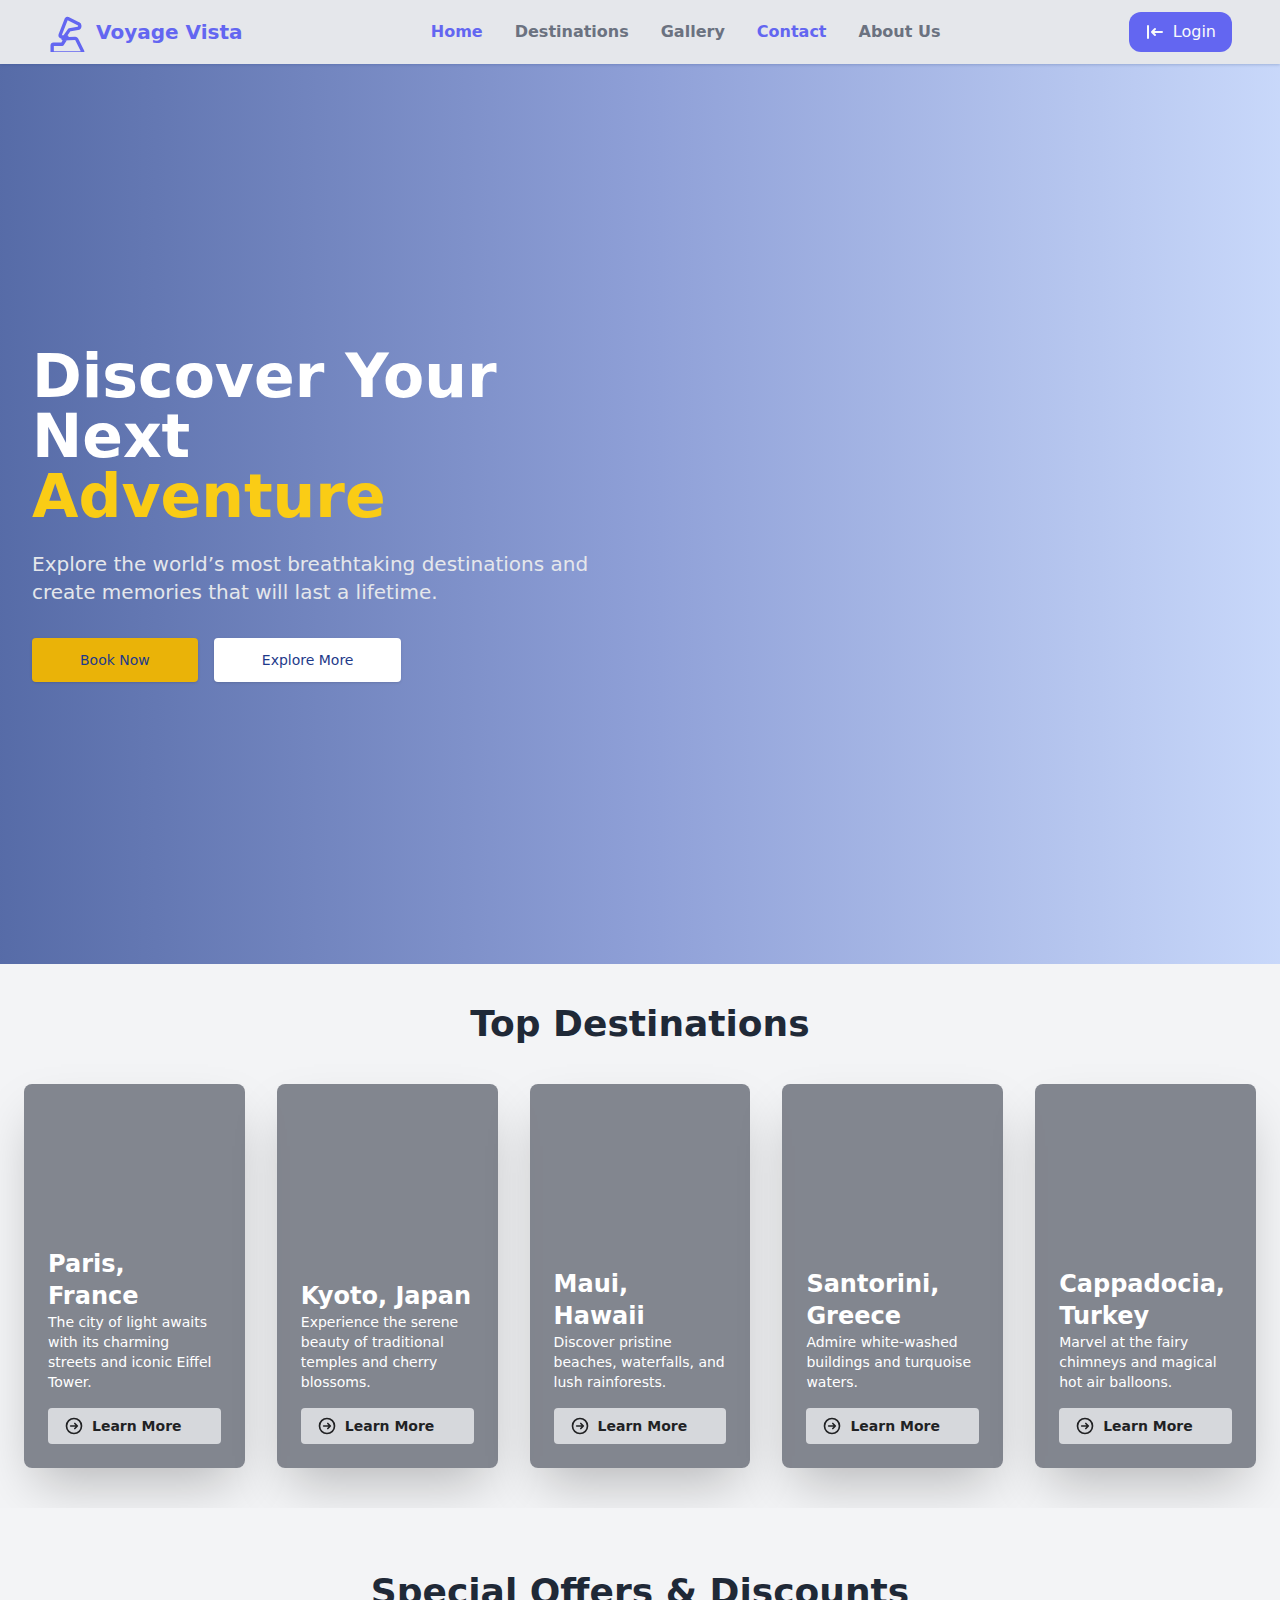
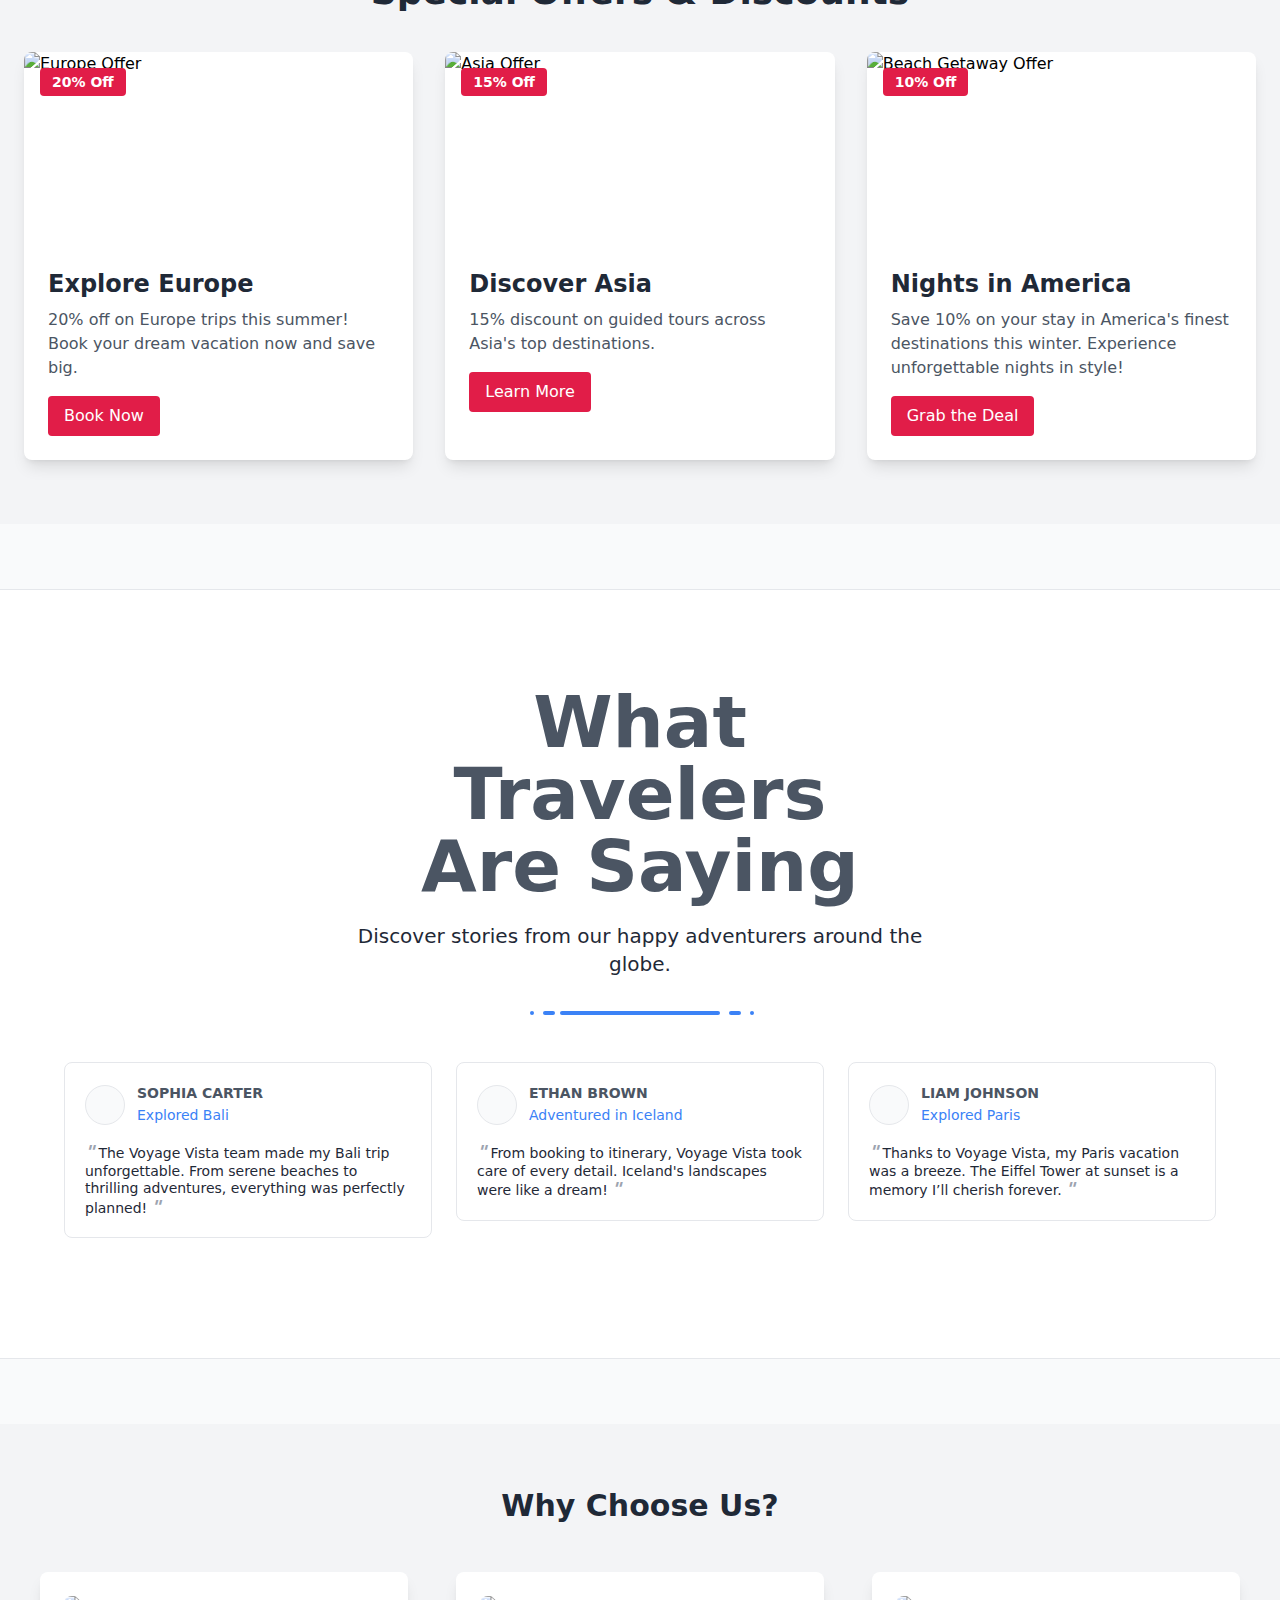
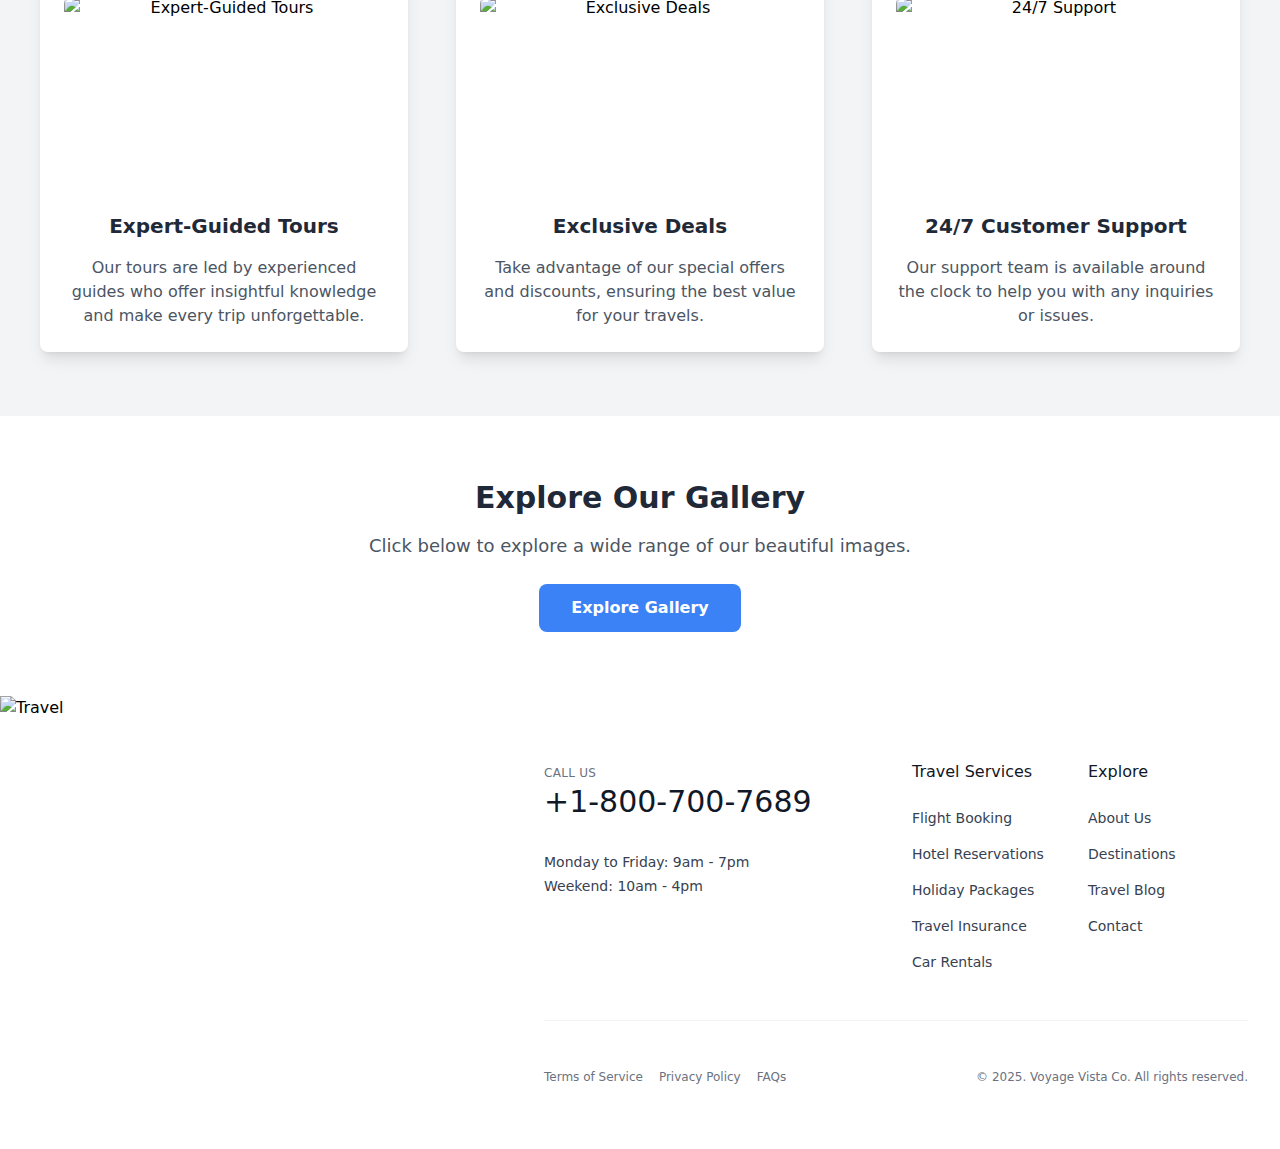
==== index.html @ c69226be "minor changes" ====
<!DOCTYPE html>
<html lang="en">

<head>
  <meta charset="UTF-8">
  <meta name="viewport" content="width=device-width, initial-scale=1.0">
  <!-- tailwind css link -->
  <link rel="stylesheet" href="output.css">

  <style>
    @import url("https://cdnjs.cloudflare.com/ajax/libs/MaterialDesign-Webfont/5.3.45/css/materialdesignicons.min.css");
  </style>

  <title>Voyage Vista - Homapage</title>
</head>

<body>

  <!-- Navbar -->
  <nav class="bg-gray-200 shadow shadow-gray-300 w-100 px-8 md:px-auto">
    <div class="md:h-16 h-28 mx-auto md:px-4 container flex items-center justify-between flex-wrap md:flex-nowrap">
      <!-- Logo -->
      <div class="text-indigo-500 md:order-1 flex items-center">
        <!-- Heroicon - Airplane -->
        <svg xmlns="http://www.w3.org/2000/svg" class="h-10 w-10" fill="none" viewBox="0 0 24 24" stroke="currentColor">
          <path stroke-linecap="round" stroke-linejoin="round" stroke-width="2"
            d="M2.5 19.992a.707.707 0 01.708-.707l5.353.053L11.34 15H8.267a1 1 0 01-.928-1.371l3.631-9.34a.707.707 0 01.968-.422l6.252 3.126a1.5 1.5 0 01-.325 2.856l-5.052.894-3.73 5.347 7.18-.282c.391-.02.756.184.937.547l3.577 7.153a.707.707 0 01-.681 1.013H3.207a.707.707 0 01-.707-.707v-2.122z" />
        </svg>
        <span class="ml-2 text-xl font-bold">Voyage Vista</span>
      </div>
      <div class="text-gray-500 order-3 w-full md:w-auto md:order-2">
        <ul class="flex font-semibold justify-between">
          <li class="md:px-4 md:py-2 text-indigo-500 hover:text-indigo-400">
            <a href="index.html">Home</a>
          </li>
          <li class="md:px-4 md:py-2 hover:text-indigo-400">
            <a href="destinations/dest.html">Destinations</a>
          </li>
          <li class="md:px-4 md:py-2 hover:text-indigo-400">
            <a href="pages/gallery.html">Gallery</a>
          </li>
          <li class="md:px-4 md:py-2 text-indigo-500 hover:text-indigo-400">
            <a href="pages/contact.html">Contact</a>
          </li>
          <li class="md:px-4 md:py-2 hover:text-indigo-400">
            <a href="pages/about.html">About Us</a>
          </li>
        </ul>
      </div>
      <div class="order-2 md:order-3">
        <a class="px-4 py-2 bg-indigo-500 hover:bg-indigo-600 text-gray-50 rounded-xl flex items-center gap-2"
          href="login.html">
          <!-- Heroicons - Login Solid -->
          <svg xmlns="http://www.w3.org/2000/svg" class="h-5 w-5" viewBox="0 0 20 20" fill="currentColor">
            <path fill-rule="evenodd"
              d="M3 3a1 1 0 011 1v12a1 1 0 11-2 0V4a1 1 0 011-1zm7.707 3.293a1 1 0 010 1.414L9.414 9H17a1 1 0 110 2H9.414l1.293 1.293a1 1 0 01-1.414 1.414l-3-3a1 1 0 010-1.414l3-3a1 1 0 011.414 0z"
              clip-rule="evenodd" />
          </svg>
          <span>Login</span>
        </a>
      </div>
    </div>
  </nav>

  <!-- Hero section -->
  <section
    class="relative bg-[url(https://images.unsplash.com/photo-1506748686214-e9df14d4d9d0?ixlib=rb-1.2.1&ixid=MnwxMjA3fDB8MHxwaG90by1wYWdlfHx8fGVufDB8fHx8&auto=format&fit=crop&w=1770&q=80)] bg-cover bg-center bg-no-repeat">
    <div class="absolute inset-0 bg-gradient-to-r from-blue-900/75 via-blue-800/50 to-blue-600/25"></div>

    <div class="relative mx-auto max-w-screen-xl px-4 py-32 sm:px-6 lg:flex lg:h-screen lg:items-center lg:px-8">
      <div class="max-w-xl text-center sm:text-left">
        <h1 class="text-4xl font-extrabold text-white sm:text-6xl">
          Discover Your Next

          <strong class="block font-extrabold text-yellow-400">
            Adventure
          </strong>
        </h1>

        <p class="mt-4 text-lg text-gray-200 sm:mt-6 sm:text-xl">
          Explore the world’s most breathtaking destinations and create memories that will last a
          lifetime.
        </p>

        <div class="mt-8 flex flex-wrap gap-4 text-center">
          <a href="#"
            class="block w-full rounded bg-yellow-500 px-12 py-3 text-sm font-medium text-blue-900 shadow hover:bg-yellow-400 focus:outline-none focus:ring focus:ring-yellow-300 sm:w-auto">
            Book Now
          </a>

          <a href="#"
            class="block w-full rounded bg-white px-12 py-3 text-sm font-medium text-blue-900 shadow hover:text-blue-700 focus:outline-none focus:ring focus:ring-yellow-300 sm:w-auto">
            Explore More
          </a>
        </div>
      </div>
    </div>
  </section>

  <!-- Popular Destinations Section -->
  <div class="z-30 relative items-center justify-center w-full h-full overflow-auto bg-gray-100 py-10">
    <h2 class="text-4xl font-extrabold text-center mb-10 text-gray-800">Top Destinations</h2>

    <div class="grid grid-cols-1 md:grid-cols-2 lg:grid-cols-3 xl:grid-cols-5 gap-8 px-6">
      <!-- Destination Card 1 -->
      <div class="shadow-2xl rounded-lg bg-cover bg-center h-96 relative"
        style="background-image: url('https://images.pexels.com/photos/1850619/pexels-photo-1850619.jpeg');">
        <div class="absolute inset-0 bg-gray-900 bg-opacity-50 rounded-lg"></div>
        <div class="absolute inset-0 flex flex-col justify-end p-6">
          <h3 class="text-2xl font-bold text-white">Paris, France</h3>
          <p class="text-white text-sm mb-4">The city of light awaits with its charming streets and iconic Eiffel Tower.
          </p>
          <button
            class="opacity-75 bg-gray-100 hover:bg-pink-900 hover:text-white text-sm font-bold py-2 px-4 rounded inline-flex items-center">
            <svg xmlns="http://www.w3.org/2000/svg" class="h-5 w-5 mr-2" fill="none" viewBox="0 0 24 24"
              stroke="currentColor">
              <path stroke-linecap="round" stroke-linejoin="round" stroke-width="2"
                d="M13 9l3 3m0 0l-3 3m3-3H8m13 0a9 9 0 11-18 0 9 9 0 0118 0z" />
            </svg>
            <span>Learn More</span>
          </button>
        </div>
      </div>

      <!-- Destination Card 2 -->
      <div class="shadow-2xl rounded-lg bg-cover bg-center h-96 relative"
        style="background-image: url('https://images.unsplash.com/photo-1529333166437-7750a6dd5a70?crop=entropy&cs=tinysrgb&fit=max&fm=jpg&q=80&w=800');">
        <div class="absolute inset-0 bg-gray-900 bg-opacity-50 rounded-lg"></div>
        <div class="absolute inset-0 flex flex-col justify-end p-6">
          <h3 class="text-2xl font-bold text-white">Kyoto, Japan</h3>
          <p class="text-white text-sm mb-4">Experience the serene beauty of traditional temples and cherry blossoms.
          </p>
          <button
            class="opacity-75 bg-gray-100 hover:bg-pink-900 hover:text-white text-sm font-bold py-2 px-4 rounded inline-flex items-center">
            <svg xmlns="http://www.w3.org/2000/svg" class="h-5 w-5 mr-2" fill="none" viewBox="0 0 24 24"
              stroke="currentColor">
              <path stroke-linecap="round" stroke-linejoin="round" stroke-width="2"
                d="M13 9l3 3m0 0l-3 3m3-3H8m13 0a9 9 0 11-18 0 9 9 0 0118 0z" />
            </svg>
            <span>Learn More</span>
          </button>
        </div>
      </div>

      <!-- Destination Card 3 -->
      <div class="shadow-2xl rounded-lg bg-cover bg-center h-96 relative"
        style="background-image: url('https://images.pexels.com/photos/3948131/pexels-photo-3948131.jpeg');">
        <div class="absolute inset-0 bg-gray-900 bg-opacity-50 rounded-lg"></div>
        <div class="absolute inset-0 flex flex-col justify-end p-6">
          <h3 class="text-2xl font-bold text-white">Maui, Hawaii</h3>
          <p class="text-white text-sm mb-4">Discover pristine beaches, waterfalls, and lush rainforests.</p>
          <button
            class="opacity-75 bg-gray-100 hover:bg-pink-900 hover:text-white text-sm font-bold py-2 px-4 rounded inline-flex items-center">
            <svg xmlns="http://www.w3.org/2000/svg" class="h-5 w-5 mr-2" fill="none" viewBox="0 0 24 24"
              stroke="currentColor">
              <path stroke-linecap="round" stroke-linejoin="round" stroke-width="2"
                d="M13 9l3 3m0 0l-3 3m3-3H8m13 0a9 9 0 11-18 0 9 9 0 0118 0z" />
            </svg>
            <span>Learn More</span>
          </button>
        </div>
      </div>

      <!-- Destination Card 4 -->
      <div class="shadow-2xl rounded-lg bg-cover bg-center h-96 relative"
        style="background-image: url('https://images.pexels.com/photos/1285625/pexels-photo-1285625.jpeg');">
        <div class="absolute inset-0 bg-gray-900 bg-opacity-50 rounded-lg"></div>
        <div class="absolute inset-0 flex flex-col justify-end p-6">
          <h3 class="text-2xl font-bold text-white">Santorini, Greece</h3>
          <p class="text-white text-sm mb-4">Admire white-washed buildings and turquoise waters.</p>
          <button
            class="opacity-75 bg-gray-100 hover:bg-pink-900 hover:text-white text-sm font-bold py-2 px-4 rounded inline-flex items-center">
            <svg xmlns="http://www.w3.org/2000/svg" class="h-5 w-5 mr-2" fill="none" viewBox="0 0 24 24"
              stroke="currentColor">
              <path stroke-linecap="round" stroke-linejoin="round" stroke-width="2"
                d="M13 9l3 3m0 0l-3 3m3-3H8m13 0a9 9 0 11-18 0 9 9 0 0118 0z" />
            </svg>
            <span>Learn More</span>
          </button>
        </div>
      </div>

      <!-- Destination Card 5 -->
      <div class="shadow-2xl rounded-lg bg-cover bg-center h-96 relative"
        style="background-image: url('https://images.pexels.com/photos/3889704/pexels-photo-3889704.jpeg');">
        <div class="absolute inset-0 bg-gray-900 bg-opacity-50 rounded-lg"></div>
        <div class="absolute inset-0 flex flex-col justify-end p-6">
          <h3 class="text-2xl font-bold text-white">Cappadocia, Turkey</h3>
          <p class="text-white text-sm mb-4">Marvel at the fairy chimneys and magical hot air balloons.</p>
          <button
            class="opacity-75 bg-gray-100 hover:bg-pink-900 hover:text-white text-sm font-bold py-2 px-4 rounded inline-flex items-center">
            <svg xmlns="http://www.w3.org/2000/svg" class="h-5 w-5 mr-2" fill="none" viewBox="0 0 24 24"
              stroke="currentColor">
              <path stroke-linecap="round" stroke-linejoin="round" stroke-width="2"
                d="M13 9l3 3m0 0l-3 3m3-3H8m13 0a9 9 0 11-18 0 9 9 0 0118 0z" />
            </svg>
            <span>Learn More</span>
          </button>
        </div>
      </div>
    </div>
  </div>

  <!-- Special Offers & Discounts Section -->
  <section class="bg-gray-100 py-16">
    <div class="container mx-auto px-6">
      <h2 class="text-4xl font-extrabold text-center text-gray-800 mb-10">Special Offers & Discounts</h2>

      <div class="grid grid-cols-1 md:grid-cols-2 lg:grid-cols-3 gap-8">
        <!-- Offer Card 1 -->
        <div class="relative bg-white rounded-lg shadow-lg overflow-hidden">
          <img src="https://images.pexels.com/photos/269790/pexels-photo-269790.jpeg" alt="Europe Offer"
            class="w-full h-48 object-cover">
          <div class="p-6">
            <h3 class="text-2xl font-bold text-gray-800 mb-2">Explore Europe</h3>
            <p class="text-gray-600 mb-4">20% off on Europe trips this summer! Book your dream vacation now and save
              big.</p>
            <a href="destinations/europe.html"
              class="inline-block bg-rose-600 text-white font-medium py-2 px-4 rounded hover:bg-rose-700">
              Book Now
            </a>
          </div>
          <span class="absolute top-4 left-4 bg-rose-600 text-white text-sm font-semibold py-1 px-3 rounded">20%
            Off</span>
        </div>

        <!-- Offer Card 2 -->
        <div class="relative bg-white rounded-lg shadow-lg overflow-hidden">
          <img src="https://images.pexels.com/photos/96932/pexels-photo-96932.jpeg" alt="Asia Offer"
            class="w-full h-48 object-cover">
          <div class="p-6">
            <h3 class="text-2xl font-bold text-gray-800 mb-2">Discover Asia</h3>
            <p class="text-gray-600 mb-4">15% discount on guided tours across Asia's top destinations.</p>
            <a href="destinations/asia.html"
              class="inline-block bg-rose-600 text-white font-medium py-2 px-4 rounded hover:bg-rose-700">
              Learn More
            </a>
          </div>
          <span class="absolute top-4 left-4 bg-rose-600 text-white text-sm font-semibold py-1 px-3 rounded">15%
            Off</span>
        </div>

        <!-- Offer Card 3 -->
        <div class="relative bg-white rounded-lg shadow-lg overflow-hidden">
          <img src="https://images.pexels.com/photos/2316781/pexels-photo-2316781.jpeg" alt="Beach Getaway Offer"
            class="w-full h-48 object-cover">
          <div class="p-6">
            <h3 class="text-2xl font-bold text-gray-800 mb-2">Nights in America</h3>
            <p class="text-gray-600 mb-4">
              Save 10% on your stay in America's finest destinations this winter. Experience unforgettable nights in
              style!</p>
            <a href="destinations/america.html"
              class="inline-block bg-rose-600 text-white font-medium py-2 px-4 rounded hover:bg-rose-700">
              Grab the Deal
            </a>
          </div>
          <span class="absolute top-4 left-4 bg-rose-600 text-white text-sm font-semibold py-1 px-3 rounded">10%
            Off</span>
        </div>
      </div>
    </div>
  </section>


  <!-- Voyage Vista Testimonials Section -->
  <div class="min-w-screen min-h-screen bg-gray-50 flex items-center justify-center py-5">
    <div class="w-full bg-white border-t border-b border-gray-200 px-5 py-16 md:py-24 text-gray-800">
      <div class="w-full max-w-6xl mx-auto">
        <div class="text-center max-w-xl mx-auto">
          <h1 class="text-6xl md:text-7xl font-bold mb-5 text-gray-600">What Travelers <br>Are Saying</h1>
          <h3 class="text-xl mb-5 font-light">Discover stories from our happy adventurers around the globe.</h3>
          <div class="text-center mb-10">
            <span class="inline-block w-1 h-1 rounded-full bg-blue-500 ml-1"></span>
            <span class="inline-block w-3 h-1 rounded-full bg-blue-500 ml-1"></span>
            <span class="inline-block w-40 h-1 rounded-full bg-blue-500"></span>
            <span class="inline-block w-3 h-1 rounded-full bg-blue-500 ml-1"></span>
            <span class="inline-block w-1 h-1 rounded-full bg-blue-500 ml-1"></span>
          </div>
        </div>
        <div class="-mx-3 md:flex items-start">
          <!-- Testimonial 1 -->
          <div class="px-3 md:w-1/3">
            <div class="w-full mx-auto rounded-lg bg-white border border-gray-200 p-5 text-gray-800 font-light mb-6">
              <div class="w-full flex mb-4 items-center">
                <div class="overflow-hidden rounded-full w-10 h-10 bg-gray-50 border border-gray-200">
                  <img src="https://i.pravatar.cc/100?img=11" alt="">
                </div>
                <div class="flex-grow pl-3">
                  <h6 class="font-bold text-sm uppercase text-gray-600">Sophia Carter</h6>
                  <span class="text-sm text-blue-500">Explored Bali</span>
                </div>
              </div>
              <div class="w-full">
                <p class="text-sm leading-tight"><span
                    class="text-lg leading-none italic font-bold text-gray-400 mr-1">"</span>The Voyage Vista team made
                  my Bali trip unforgettable. From serene beaches to thrilling adventures, everything was perfectly
                  planned!<span class="text-lg leading-none italic font-bold text-gray-400 ml-1">"</span></p>
              </div>
            </div>
          </div>

          <!-- Testimonial 2 -->
          <div class="px-3 md:w-1/3">
            <div class="w-full mx-auto rounded-lg bg-white border border-gray-200 p-5 text-gray-800 font-light mb-6">
              <div class="w-full flex mb-4 items-center">
                <div class="overflow-hidden rounded-full w-10 h-10 bg-gray-50 border border-gray-200">
                  <img src="https://i.pravatar.cc/100?img=12" alt="">
                </div>
                <div class="flex-grow pl-3">
                  <h6 class="font-bold text-sm uppercase text-gray-600">Ethan Brown</h6>
                  <span class="text-sm text-blue-500">Adventured in Iceland</span>
                </div>
              </div>
              <div class="w-full">
                <p class="text-sm leading-tight"><span
                    class="text-lg leading-none italic font-bold text-gray-400 mr-1">"</span>From booking to itinerary,
                  Voyage Vista took care of every detail. Iceland's landscapes were like a dream!<span
                    class="text-lg leading-none italic font-bold text-gray-400 ml-1">"</span></p>
              </div>
            </div>
          </div>

          <!-- Testimonial 3 -->
          <div class="px-3 md:w-1/3">
            <div class="w-full mx-auto rounded-lg bg-white border border-gray-200 p-5 text-gray-800 font-light mb-6">
              <div class="w-full flex mb-4 items-center">
                <div class="overflow-hidden rounded-full w-10 h-10 bg-gray-50 border border-gray-200">
                  <img src="https://i.pravatar.cc/100?img=13" alt="">
                </div>
                <div class="flex-grow pl-3">
                  <h6 class="font-bold text-sm uppercase text-gray-600">Liam Johnson</h6>
                  <span class="text-sm text-blue-500">Explored Paris</span>
                </div>
              </div>
              <div class="w-full">
                <p class="text-sm leading-tight"><span
                    class="text-lg leading-none italic font-bold text-gray-400 mr-1">"</span>Thanks to Voyage Vista, my
                  Paris vacation was a breeze. The Eiffel Tower at sunset is a memory I’ll cherish forever.<span
                    class="text-lg leading-none italic font-bold text-gray-400 ml-1">"</span></p>
              </div>
            </div>
          </div>
        </div>
      </div>
    </div>
  </div>

  <!-- why choose us section -->
  <section class="bg-gray-100 py-16 px-10">
    <div class="container mx-auto text-center">
      <h2 class="text-3xl font-bold mb-12 text-gray-800">Why Choose Us?</h2>
      <div class="grid grid-cols-1 sm:grid-cols-2 lg:grid-cols-3 gap-12">
        <div class="bg-white p-6 rounded-lg shadow-lg transform transition-all hover:scale-105 hover:shadow-2xl">
          <img class="w-full h-48 object-cover rounded-t-lg mb-6"
            src="https://images.pexels.com/photos/691637/pexels-photo-691637.jpeg" alt="Expert-Guided Tours">
          <h3 class="text-xl font-semibold text-gray-800 mb-4">Expert-Guided Tours</h3>
          <p class="text-gray-600">Our tours are led by experienced guides who offer insightful knowledge and make every
            trip unforgettable.</p>
        </div>
        <div class="bg-white p-6 rounded-lg shadow-lg transform transition-all hover:scale-105 hover:shadow-2xl">
          <img class="w-full h-48 object-cover rounded-t-lg mb-6"
            src="https://images.pexels.com/photos/2245276/pexels-photo-2245276.jpeg" alt="Exclusive Deals">
          <h3 class="text-xl font-semibold text-gray-800 mb-4">Exclusive Deals</h3>
          <p class="text-gray-600">Take advantage of our special offers and discounts, ensuring the best value for your
            travels.</p>
        </div>
        <div class="bg-white p-6 rounded-lg shadow-lg transform transition-all hover:scale-105 hover:shadow-2xl">
          <img class="w-full h-48 object-cover rounded-t-lg mb-6"
            src="https://images.pexels.com/photos/845451/pexels-photo-845451.jpeg" alt="24/7 Support">
          <h3 class="text-xl font-semibold text-gray-800 mb-4">24/7 Customer Support</h3>
          <p class="text-gray-600">Our support team is available around the clock to help you with any inquiries or
            issues.</p>
        </div>
      </div>
    </div>
  </section>

  <!-- Gallery section -->
  <section class="py-16 bg-white text-center">
    <div class="container mx-auto">
      <h2 class="text-3xl font-bold mb-4 text-gray-800">Explore Our Gallery</h2>
      <p class="text-lg text-gray-600">Click below to explore a wide range of our beautiful images.</p>
      <a href="gallery.html"
        class="mt-6 inline-block px-8 py-3 bg-blue-500 text-white font-semibold rounded-lg hover:bg-blue-600 transition-colors">Explore
        Gallery</a>
    </div>
  </section>


  <!-- footer -->
  <footer class="bg-white lg:grid lg:grid-cols-5">
    <div class="relative block h-32 lg:col-span-2 lg:h-full">
      <img
        src="https://images.unsplash.com/photo-1507525428034-b723cf961d3e?ixlib=rb-1.2.1&ixid=MnwxMjA3fDB8MHxwaG90by1wYWdlfHx8fGVufDB8fHx8&auto=format&fit=crop&w=1548&q=80"
        alt="Travel" class="absolute inset-0 h-full w-full object-cover" />
    </div>

    <div class="px-4 py-16 sm:px-6 lg:col-span-3 lg:px-8">
      <div class="grid grid-cols-1 gap-8 sm:grid-cols-2">
        <div>
          <p>
            <span class="text-xs uppercase tracking-wide text-gray-500"> Call us </span>
            <a href="#" class="block text-2xl font-medium text-gray-900 hover:opacity-75 sm:text-3xl">
              +1-800-700-7689
            </a>
          </p>

          <ul class="mt-8 space-y-1 text-sm text-gray-700">
            <li>Monday to Friday: 9am - 7pm</li>
            <li>Weekend: 10am - 4pm</li>
          </ul>

          <ul class="mt-8 flex gap-6">
            <li>
              <a href="#" class="text-gray-700 transition hover:opacity-75" aria-label="Facebook">
                <svg class="h-6 w-6" fill="currentColor" viewBox="0 0 24 24" aria-hidden="true">
                  <!-- Facebook SVG content -->
                </svg>
              </a>
            </li>
            <li>
              <a href="#" class="text-gray-700 transition hover:opacity-75" aria-label="Instagram">
                <svg class="h-6 w-6" fill="currentColor" viewBox="0 0 24 24" aria-hidden="true">
                  <!-- Instagram SVG content -->
                </svg>
              </a>
            </li>
            <li>
              <a href="#" class="text-gray-700 transition hover:opacity-75" aria-label="Twitter">
                <svg class="h-6 w-6" fill="currentColor" viewBox="0 0 24 24" aria-hidden="true">
                  <!-- Twitter SVG content -->
                </svg>
              </a>
            </li>
          </ul>
        </div>

        <div class="grid grid-cols-1 gap-4 sm:grid-cols-2">
          <div>
            <p class="font-medium text-gray-900">Travel Services</p>
            <ul class="mt-6 space-y-4 text-sm">
              <li>
                <a href="#" class="text-gray-700 transition hover:opacity-75"> Flight Booking </a>
              </li>
              <li>
                <a href="#" class="text-gray-700 transition hover:opacity-75"> Hotel Reservations </a>
              </li>
              <li>
                <a href="#" class="text-gray-700 transition hover:opacity-75"> Holiday Packages </a>
              </li>
              <li>
                <a href="#" class="text-gray-700 transition hover:opacity-75"> Travel Insurance </a>
              </li>
              <li>
                <a href="#" class="text-gray-700 transition hover:opacity-75"> Car Rentals </a>
              </li>
            </ul>
          </div>

          <div>
            <p class="font-medium text-gray-900">Explore</p>
            <ul class="mt-6 space-y-4 text-sm">
              <li>
                <a href="pages/about.html" class="text-gray-700 transition hover:opacity-75"> About Us </a>
              </li>
              <li>
                <a href="pages/destinations/dest.html" class="text-gray-700 transition hover:opacity-75"> Destinations </a>
              </li>
              <li>
                <a href="#" class="text-gray-700 transition hover:opacity-75"> Travel Blog </a>
              </li>
              <li>
                <a href="pages/contact.html" class="text-gray-700 transition hover:opacity-75"> Contact </a>
              </li>
            </ul>
          </div>
        </div>
      </div>

      <div class="mt-12 border-t border-gray-100 pt-12">
        <div class="sm:flex sm:items-center sm:justify-between">
          <ul class="flex flex-wrap gap-4 text-xs">
            <li>
              <a href="pages/ToS_and_Privacy.html" class="text-gray-500 transition hover:opacity-75"> Terms of
                Service </a>
            </li>
            <li>
              <a href="pages/ToS_and_Privacy.html" class="text-gray-500 transition hover:opacity-75"> Privacy
                Policy </a>
            </li>
            <li>
              <a href="#" class="text-gray-500 transition hover:opacity-75"> FAQs </a>
            </li>
          </ul>

          <p class="mt-8 text-xs text-gray-500 sm:mt-0">
            &copy; 2025. Voyage Vista Co. All rights reserved.
          </p>
        </div>
      </div>
    </div>
  </footer>

</body>

</html>
---- output.css ----
*, ::before, ::after {
  --tw-border-spacing-x: 0;
  --tw-border-spacing-y: 0;
  --tw-translate-x: 0;
  --tw-translate-y: 0;
  --tw-rotate: 0;
  --tw-skew-x: 0;
  --tw-skew-y: 0;
  --tw-scale-x: 1;
  --tw-scale-y: 1;
  --tw-pan-x:  ;
  --tw-pan-y:  ;
  --tw-pinch-zoom:  ;
  --tw-scroll-snap-strictness: proximity;
  --tw-gradient-from-position:  ;
  --tw-gradient-via-position:  ;
  --tw-gradient-to-position:  ;
  --tw-ordinal:  ;
  --tw-slashed-zero:  ;
  --tw-numeric-figure:  ;
  --tw-numeric-spacing:  ;
  --tw-numeric-fraction:  ;
  --tw-ring-inset:  ;
  --tw-ring-offset-width: 0px;
  --tw-ring-offset-color: #fff;
  --tw-ring-color: rgb(59 130 246 / 0.5);
  --tw-ring-offset-shadow: 0 0 #0000;
  --tw-ring-shadow: 0 0 #0000;
  --tw-shadow: 0 0 #0000;
  --tw-shadow-colored: 0 0 #0000;
  --tw-blur:  ;
  --tw-brightness:  ;
  --tw-contrast:  ;
  --tw-grayscale:  ;
  --tw-hue-rotate:  ;
  --tw-invert:  ;
  --tw-saturate:  ;
  --tw-sepia:  ;
  --tw-drop-shadow:  ;
  --tw-backdrop-blur:  ;
  --tw-backdrop-brightness:  ;
  --tw-backdrop-contrast:  ;
  --tw-backdrop-grayscale:  ;
  --tw-backdrop-hue-rotate:  ;
  --tw-backdrop-invert:  ;
  --tw-backdrop-opacity:  ;
  --tw-backdrop-saturate:  ;
  --tw-backdrop-sepia:  ;
  --tw-contain-size:  ;
  --tw-contain-layout:  ;
  --tw-contain-paint:  ;
  --tw-contain-style:  ;
}

::backdrop {
  --tw-border-spacing-x: 0;
  --tw-border-spacing-y: 0;
  --tw-translate-x: 0;
  --tw-translate-y: 0;
  --tw-rotate: 0;
  --tw-skew-x: 0;
  --tw-skew-y: 0;
  --tw-scale-x: 1;
  --tw-scale-y: 1;
  --tw-pan-x:  ;
  --tw-pan-y:  ;
  --tw-pinch-zoom:  ;
  --tw-scroll-snap-strictness: proximity;
  --tw-gradient-from-position:  ;
  --tw-gradient-via-position:  ;
  --tw-gradient-to-position:  ;
  --tw-ordinal:  ;
  --tw-slashed-zero:  ;
  --tw-numeric-figure:  ;
  --tw-numeric-spacing:  ;
  --tw-numeric-fraction:  ;
  --tw-ring-inset:  ;
  --tw-ring-offset-width: 0px;
  --tw-ring-offset-color: #fff;
  --tw-ring-color: rgb(59 130 246 / 0.5);
  --tw-ring-offset-shadow: 0 0 #0000;
  --tw-ring-shadow: 0 0 #0000;
  --tw-shadow: 0 0 #0000;
  --tw-shadow-colored: 0 0 #0000;
  --tw-blur:  ;
  --tw-brightness:  ;
  --tw-contrast:  ;
  --tw-grayscale:  ;
  --tw-hue-rotate:  ;
  --tw-invert:  ;
  --tw-saturate:  ;
  --tw-sepia:  ;
  --tw-drop-shadow:  ;
  --tw-backdrop-blur:  ;
  --tw-backdrop-brightness:  ;
  --tw-backdrop-contrast:  ;
  --tw-backdrop-grayscale:  ;
  --tw-backdrop-hue-rotate:  ;
  --tw-backdrop-invert:  ;
  --tw-backdrop-opacity:  ;
  --tw-backdrop-saturate:  ;
  --tw-backdrop-sepia:  ;
  --tw-contain-size:  ;
  --tw-contain-layout:  ;
  --tw-contain-paint:  ;
  --tw-contain-style:  ;
}

/*
! tailwindcss v3.4.17 | MIT License | https://tailwindcss.com
*/

/*
1. Prevent padding and border from affecting element width. (https://github.com/mozdevs/cssremedy/issues/4)
2. Allow adding a border to an element by just adding a border-width. (https://github.com/tailwindcss/tailwindcss/pull/116)
*/

*,
::before,
::after {
  box-sizing: border-box;
  /* 1 */
  border-width: 0;
  /* 2 */
  border-style: solid;
  /* 2 */
  border-color: #e5e7eb;
  /* 2 */
}

::before,
::after {
  --tw-content: '';
}

/*
1. Use a consistent sensible line-height in all browsers.
2. Prevent adjustments of font size after orientation changes in iOS.
3. Use a more readable tab size.
4. Use the user's configured `sans` font-family by default.
5. Use the user's configured `sans` font-feature-settings by default.
6. Use the user's configured `sans` font-variation-settings by default.
7. Disable tap highlights on iOS
*/

html,
:host {
  line-height: 1.5;
  /* 1 */
  -webkit-text-size-adjust: 100%;
  /* 2 */
  -moz-tab-size: 4;
  /* 3 */
  -o-tab-size: 4;
     tab-size: 4;
  /* 3 */
  font-family: ui-sans-serif, system-ui, sans-serif, "Apple Color Emoji", "Segoe UI Emoji", "Segoe UI Symbol", "Noto Color Emoji";
  /* 4 */
  font-feature-settings: normal;
  /* 5 */
  font-variation-settings: normal;
  /* 6 */
  -webkit-tap-highlight-color: transparent;
  /* 7 */
}

/*
1. Remove the margin in all browsers.
2. Inherit line-height from `html` so users can set them as a class directly on the `html` element.
*/

body {
  margin: 0;
  /* 1 */
  line-height: inherit;
  /* 2 */
}

/*
1. Add the correct height in Firefox.
2. Correct the inheritance of border color in Firefox. (https://bugzilla.mozilla.org/show_bug.cgi?id=190655)
3. Ensure horizontal rules are visible by default.
*/

hr {
  height: 0;
  /* 1 */
  color: inherit;
  /* 2 */
  border-top-width: 1px;
  /* 3 */
}

/*
Add the correct text decoration in Chrome, Edge, and Safari.
*/

abbr:where([title]) {
  -webkit-text-decoration: underline dotted;
          text-decoration: underline dotted;
}

/*
Remove the default font size and weight for headings.
*/

h1,
h2,
h3,
h4,
h5,
h6 {
  font-size: inherit;
  font-weight: inherit;
}

/*
Reset links to optimize for opt-in styling instead of opt-out.
*/

a {
  color: inherit;
  text-decoration: inherit;
}

/*
Add the correct font weight in Edge and Safari.
*/

b,
strong {
  font-weight: bolder;
}

/*
1. Use the user's configured `mono` font-family by default.
2. Use the user's configured `mono` font-feature-settings by default.
3. Use the user's configured `mono` font-variation-settings by default.
4. Correct the odd `em` font sizing in all browsers.
*/

code,
kbd,
samp,
pre {
  font-family: ui-monospace, SFMono-Regular, Menlo, Monaco, Consolas, "Liberation Mono", "Courier New", monospace;
  /* 1 */
  font-feature-settings: normal;
  /* 2 */
  font-variation-settings: normal;
  /* 3 */
  font-size: 1em;
  /* 4 */
}

/*
Add the correct font size in all browsers.
*/

small {
  font-size: 80%;
}

/*
Prevent `sub` and `sup` elements from affecting the line height in all browsers.
*/

sub,
sup {
  font-size: 75%;
  line-height: 0;
  position: relative;
  vertical-align: baseline;
}

sub {
  bottom: -0.25em;
}

sup {
  top: -0.5em;
}

/*
1. Remove text indentation from table contents in Chrome and Safari. (https://bugs.chromium.org/p/chromium/issues/detail?id=999088, https://bugs.webkit.org/show_bug.cgi?id=201297)
2. Correct table border color inheritance in all Chrome and Safari. (https://bugs.chromium.org/p/chromium/issues/detail?id=935729, https://bugs.webkit.org/show_bug.cgi?id=195016)
3. Remove gaps between table borders by default.
*/

table {
  text-indent: 0;
  /* 1 */
  border-color: inherit;
  /* 2 */
  border-collapse: collapse;
  /* 3 */
}

/*
1. Change the font styles in all browsers.
2. Remove the margin in Firefox and Safari.
3. Remove default padding in all browsers.
*/

button,
input,
optgroup,
select,
textarea {
  font-family: inherit;
  /* 1 */
  font-feature-settings: inherit;
  /* 1 */
  font-variation-settings: inherit;
  /* 1 */
  font-size: 100%;
  /* 1 */
  font-weight: inherit;
  /* 1 */
  line-height: inherit;
  /* 1 */
  letter-spacing: inherit;
  /* 1 */
  color: inherit;
  /* 1 */
  margin: 0;
  /* 2 */
  padding: 0;
  /* 3 */
}

/*
Remove the inheritance of text transform in Edge and Firefox.
*/

button,
select {
  text-transform: none;
}

/*
1. Correct the inability to style clickable types in iOS and Safari.
2. Remove default button styles.
*/

button,
input:where([type='button']),
input:where([type='reset']),
input:where([type='submit']) {
  -webkit-appearance: button;
  /* 1 */
  background-color: transparent;
  /* 2 */
  background-image: none;
  /* 2 */
}

/*
Use the modern Firefox focus style for all focusable elements.
*/

:-moz-focusring {
  outline: auto;
}

/*
Remove the additional `:invalid` styles in Firefox. (https://github.com/mozilla/gecko-dev/blob/2f9eacd9d3d995c937b4251a5557d95d494c9be1/layout/style/res/forms.css#L728-L737)
*/

:-moz-ui-invalid {
  box-shadow: none;
}

/*
Add the correct vertical alignment in Chrome and Firefox.
*/

progress {
  vertical-align: baseline;
}

/*
Correct the cursor style of increment and decrement buttons in Safari.
*/

::-webkit-inner-spin-button,
::-webkit-outer-spin-button {
  height: auto;
}

/*
1. Correct the odd appearance in Chrome and Safari.
2. Correct the outline style in Safari.
*/

[type='search'] {
  -webkit-appearance: textfield;
  /* 1 */
  outline-offset: -2px;
  /* 2 */
}

/*
Remove the inner padding in Chrome and Safari on macOS.
*/

::-webkit-search-decoration {
  -webkit-appearance: none;
}

/*
1. Correct the inability to style clickable types in iOS and Safari.
2. Change font properties to `inherit` in Safari.
*/

::-webkit-file-upload-button {
  -webkit-appearance: button;
  /* 1 */
  font: inherit;
  /* 2 */
}

/*
Add the correct display in Chrome and Safari.
*/

summary {
  display: list-item;
}

/*
Removes the default spacing and border for appropriate elements.
*/

blockquote,
dl,
dd,
h1,
h2,
h3,
h4,
h5,
h6,
hr,
figure,
p,
pre {
  margin: 0;
}

fieldset {
  margin: 0;
  padding: 0;
}

legend {
  padding: 0;
}

ol,
ul,
menu {
  list-style: none;
  margin: 0;
  padding: 0;
}

/*
Reset default styling for dialogs.
*/

dialog {
  padding: 0;
}

/*
Prevent resizing textareas horizontally by default.
*/

textarea {
  resize: vertical;
}

/*
1. Reset the default placeholder opacity in Firefox. (https://github.com/tailwindlabs/tailwindcss/issues/3300)
2. Set the default placeholder color to the user's configured gray 400 color.
*/

input::-moz-placeholder, textarea::-moz-placeholder {
  opacity: 1;
  /* 1 */
  color: #9ca3af;
  /* 2 */
}

input::placeholder,
textarea::placeholder {
  opacity: 1;
  /* 1 */
  color: #9ca3af;
  /* 2 */
}

/*
Set the default cursor for buttons.
*/

button,
[role="button"] {
  cursor: pointer;
}

/*
Make sure disabled buttons don't get the pointer cursor.
*/

:disabled {
  cursor: default;
}

/*
1. Make replaced elements `display: block` by default. (https://github.com/mozdevs/cssremedy/issues/14)
2. Add `vertical-align: middle` to align replaced elements more sensibly by default. (https://github.com/jensimmons/cssremedy/issues/14#issuecomment-634934210)
   This can trigger a poorly considered lint error in some tools but is included by design.
*/

img,
svg,
video,
canvas,
audio,
iframe,
embed,
object {
  display: block;
  /* 1 */
  vertical-align: middle;
  /* 2 */
}

/*
Constrain images and videos to the parent width and preserve their intrinsic aspect ratio. (https://github.com/mozdevs/cssremedy/issues/14)
*/

img,
video {
  max-width: 100%;
  height: auto;
}

/* Make elements with the HTML hidden attribute stay hidden by default */

[hidden]:where(:not([hidden="until-found"])) {
  display: none;
}

.container {
  width: 100%;
}

@media (min-width: 640px) {
  .container {
    max-width: 640px;
  }
}

@media (min-width: 768px) {
  .container {
    max-width: 768px;
  }
}

@media (min-width: 1024px) {
  .container {
    max-width: 1024px;
  }
}

@media (min-width: 1280px) {
  .container {
    max-width: 1280px;
  }
}

@media (min-width: 1536px) {
  .container {
    max-width: 1536px;
  }
}

.absolute {
  position: absolute;
}

.relative {
  position: relative;
}

.inset-0 {
  inset: 0px;
}

.-bottom-32 {
  bottom: -8rem;
}

.-bottom-40 {
  bottom: -10rem;
}

.-left-20 {
  left: -5rem;
}

.-left-40 {
  left: -10rem;
}

.-right-0 {
  right: -0px;
}

.-right-20 {
  right: -5rem;
}

.-top-20 {
  top: -5rem;
}

.-top-40 {
  top: -10rem;
}

.left-4 {
  left: 1rem;
}

.top-4 {
  top: 1rem;
}

.z-30 {
  z-index: 30;
}

.order-2 {
  order: 2;
}

.order-3 {
  order: 3;
}

.col-span-2 {
  grid-column: span 2 / span 2;
}

.-mx-3 {
  margin-left: -0.75rem;
  margin-right: -0.75rem;
}

.mx-auto {
  margin-left: auto;
  margin-right: auto;
}

.my-10 {
  margin-top: 2.5rem;
  margin-bottom: 2.5rem;
}

.my-4 {
  margin-top: 1rem;
  margin-bottom: 1rem;
}

.mb-10 {
  margin-bottom: 2.5rem;
}

.mb-12 {
  margin-bottom: 3rem;
}

.mb-2 {
  margin-bottom: 0.5rem;
}

.mb-3 {
  margin-bottom: 0.75rem;
}

.mb-4 {
  margin-bottom: 1rem;
}

.mb-5 {
  margin-bottom: 1.25rem;
}

.mb-6 {
  margin-bottom: 1.5rem;
}

.mb-8 {
  margin-bottom: 2rem;
}

.ml-1 {
  margin-left: 0.25rem;
}

.ml-2 {
  margin-left: 0.5rem;
}

.ml-3 {
  margin-left: 0.75rem;
}

.mr-1 {
  margin-right: 0.25rem;
}

.mr-2 {
  margin-right: 0.5rem;
}

.mt-1 {
  margin-top: 0.25rem;
}

.mt-12 {
  margin-top: 3rem;
}

.mt-16 {
  margin-top: 4rem;
}

.mt-2 {
  margin-top: 0.5rem;
}

.mt-4 {
  margin-top: 1rem;
}

.mt-6 {
  margin-top: 1.5rem;
}

.mt-8 {
  margin-top: 2rem;
}

.block {
  display: block;
}

.inline-block {
  display: inline-block;
}

.flex {
  display: flex;
}

.inline-flex {
  display: inline-flex;
}

.grid {
  display: grid;
}

.hidden {
  display: none;
}

.h-1 {
  height: 0.25rem;
}

.h-10 {
  height: 2.5rem;
}

.h-16 {
  height: 4rem;
}

.h-28 {
  height: 7rem;
}

.h-32 {
  height: 8rem;
}

.h-48 {
  height: 12rem;
}

.h-5 {
  height: 1.25rem;
}

.h-6 {
  height: 1.5rem;
}

.h-8 {
  height: 2rem;
}

.h-80 {
  height: 20rem;
}

.h-96 {
  height: 24rem;
}

.h-full {
  height: 100%;
}

.h-screen {
  height: 100vh;
}

.h-64 {
  height: 16rem;
}

.min-h-screen {
  min-height: 100vh;
}

.w-1 {
  width: 0.25rem;
}

.w-1\/2 {
  width: 50%;
}

.w-10 {
  width: 2.5rem;
}

.w-16 {
  width: 4rem;
}

.w-3 {
  width: 0.75rem;
}

.w-32 {
  width: 8rem;
}

.w-40 {
  width: 10rem;
}

.w-5 {
  width: 1.25rem;
}

.w-6 {
  width: 1.5rem;
}

.w-8 {
  width: 2rem;
}

.w-80 {
  width: 20rem;
}

.w-auto {
  width: auto;
}

.w-full {
  width: 100%;
}

.max-w-2xl {
  max-width: 42rem;
}

.max-w-4xl {
  max-width: 56rem;
}

.max-w-6xl {
  max-width: 72rem;
}

.max-w-7xl {
  max-width: 80rem;
}

.max-w-md {
  max-width: 28rem;
}

.max-w-screen-xl {
  max-width: 1280px;
}

.max-w-xl {
  max-width: 36rem;
}

.flex-1 {
  flex: 1 1 0%;
}

.flex-shrink-0 {
  flex-shrink: 0;
}

.flex-grow {
  flex-grow: 1;
}

.transform {
  transform: translate(var(--tw-translate-x), var(--tw-translate-y)) rotate(var(--tw-rotate)) skewX(var(--tw-skew-x)) skewY(var(--tw-skew-y)) scaleX(var(--tw-scale-x)) scaleY(var(--tw-scale-y));
}

.cursor-pointer {
  cursor: pointer;
}

.appearance-none {
  -webkit-appearance: none;
     -moz-appearance: none;
          appearance: none;
}

.grid-cols-1 {
  grid-template-columns: repeat(1, minmax(0, 1fr));
}

.flex-col {
  flex-direction: column;
}

.flex-wrap {
  flex-wrap: wrap;
}

.items-start {
  align-items: flex-start;
}

.items-center {
  align-items: center;
}

.justify-end {
  justify-content: flex-end;
}

.justify-center {
  justify-content: center;
}

.justify-between {
  justify-content: space-between;
}

.justify-around {
  justify-content: space-around;
}

.gap-10 {
  gap: 2.5rem;
}

.gap-12 {
  gap: 3rem;
}

.gap-2 {
  gap: 0.5rem;
}

.gap-3 {
  gap: 0.75rem;
}

.gap-4 {
  gap: 1rem;
}

.gap-6 {
  gap: 1.5rem;
}

.gap-8 {
  gap: 2rem;
}

.space-x-4 > :not([hidden]) ~ :not([hidden]) {
  --tw-space-x-reverse: 0;
  margin-right: calc(1rem * var(--tw-space-x-reverse));
  margin-left: calc(1rem * calc(1 - var(--tw-space-x-reverse)));
}

.space-x-6 > :not([hidden]) ~ :not([hidden]) {
  --tw-space-x-reverse: 0;
  margin-right: calc(1.5rem * var(--tw-space-x-reverse));
  margin-left: calc(1.5rem * calc(1 - var(--tw-space-x-reverse)));
}

.space-x-8 > :not([hidden]) ~ :not([hidden]) {
  --tw-space-x-reverse: 0;
  margin-right: calc(2rem * var(--tw-space-x-reverse));
  margin-left: calc(2rem * calc(1 - var(--tw-space-x-reverse)));
}

.space-y-1 > :not([hidden]) ~ :not([hidden]) {
  --tw-space-y-reverse: 0;
  margin-top: calc(0.25rem * calc(1 - var(--tw-space-y-reverse)));
  margin-bottom: calc(0.25rem * var(--tw-space-y-reverse));
}

.space-y-4 > :not([hidden]) ~ :not([hidden]) {
  --tw-space-y-reverse: 0;
  margin-top: calc(1rem * calc(1 - var(--tw-space-y-reverse)));
  margin-bottom: calc(1rem * var(--tw-space-y-reverse));
}

.overflow-auto {
  overflow: auto;
}

.overflow-hidden {
  overflow: hidden;
}

.rounded {
  border-radius: 0.25rem;
}

.rounded-2xl {
  border-radius: 1rem;
}

.rounded-full {
  border-radius: 9999px;
}

.rounded-lg {
  border-radius: 0.5rem;
}

.rounded-md {
  border-radius: 0.375rem;
}

.rounded-none {
  border-radius: 0px;
}

.rounded-xl {
  border-radius: 0.75rem;
}

.rounded-l-md {
  border-top-left-radius: 0.375rem;
  border-bottom-left-radius: 0.375rem;
}

.rounded-r-md {
  border-top-right-radius: 0.375rem;
  border-bottom-right-radius: 0.375rem;
}

.rounded-t-lg {
  border-top-left-radius: 0.5rem;
  border-top-right-radius: 0.5rem;
}

.border {
  border-width: 1px;
}

.border-2 {
  border-width: 2px;
}

.border-4 {
  border-width: 4px;
}

.border-b {
  border-bottom-width: 1px;
}

.border-l-4 {
  border-left-width: 4px;
}

.border-r-0 {
  border-right-width: 0px;
}

.border-t {
  border-top-width: 1px;
}

.border-t-8 {
  border-top-width: 8px;
}

.border-none {
  border-style: none;
}

.border-gray-100 {
  --tw-border-opacity: 1;
  border-color: rgb(243 244 246 / var(--tw-border-opacity, 1));
}

.border-gray-200 {
  --tw-border-opacity: 1;
  border-color: rgb(229 231 235 / var(--tw-border-opacity, 1));
}

.border-gray-300 {
  --tw-border-opacity: 1;
  border-color: rgb(209 213 219 / var(--tw-border-opacity, 1));
}

.border-transparent {
  border-color: transparent;
}

.border-yellow-400 {
  --tw-border-opacity: 1;
  border-color: rgb(250 204 21 / var(--tw-border-opacity, 1));
}

.border-opacity-30 {
  --tw-border-opacity: 0.3;
}

.bg-black {
  --tw-bg-opacity: 1;
  background-color: rgb(0 0 0 / var(--tw-bg-opacity, 1));
}

.bg-blue-100 {
  --tw-bg-opacity: 1;
  background-color: rgb(219 234 254 / var(--tw-bg-opacity, 1));
}

.bg-blue-500 {
  --tw-bg-opacity: 1;
  background-color: rgb(59 130 246 / var(--tw-bg-opacity, 1));
}

.bg-blue-600 {
  --tw-bg-opacity: 1;
  background-color: rgb(37 99 235 / var(--tw-bg-opacity, 1));
}

.bg-blue-900 {
  --tw-bg-opacity: 1;
  background-color: rgb(30 58 138 / var(--tw-bg-opacity, 1));
}

.bg-gray-100 {
  --tw-bg-opacity: 1;
  background-color: rgb(243 244 246 / var(--tw-bg-opacity, 1));
}

.bg-gray-200 {
  --tw-bg-opacity: 1;
  background-color: rgb(229 231 235 / var(--tw-bg-opacity, 1));
}

.bg-gray-50 {
  --tw-bg-opacity: 1;
  background-color: rgb(249 250 251 / var(--tw-bg-opacity, 1));
}

.bg-gray-900 {
  --tw-bg-opacity: 1;
  background-color: rgb(17 24 39 / var(--tw-bg-opacity, 1));
}

.bg-indigo-500 {
  --tw-bg-opacity: 1;
  background-color: rgb(99 102 241 / var(--tw-bg-opacity, 1));
}

.bg-indigo-600 {
  --tw-bg-opacity: 1;
  background-color: rgb(79 70 229 / var(--tw-bg-opacity, 1));
}

.bg-rose-600 {
  --tw-bg-opacity: 1;
  background-color: rgb(225 29 72 / var(--tw-bg-opacity, 1));
}

.bg-teal-50 {
  --tw-bg-opacity: 1;
  background-color: rgb(240 253 250 / var(--tw-bg-opacity, 1));
}

.bg-teal-600 {
  --tw-bg-opacity: 1;
  background-color: rgb(13 148 136 / var(--tw-bg-opacity, 1));
}

.bg-white {
  --tw-bg-opacity: 1;
  background-color: rgb(255 255 255 / var(--tw-bg-opacity, 1));
}

.bg-yellow-50 {
  --tw-bg-opacity: 1;
  background-color: rgb(254 252 232 / var(--tw-bg-opacity, 1));
}

.bg-yellow-500 {
  --tw-bg-opacity: 1;
  background-color: rgb(234 179 8 / var(--tw-bg-opacity, 1));
}

.bg-opacity-30 {
  --tw-bg-opacity: 0.3;
}

.bg-opacity-50 {
  --tw-bg-opacity: 0.5;
}

.bg-opacity-40 {
  --tw-bg-opacity: 0.4;
}

.bg-\[url\(https\:\/\/images\.unsplash\.com\/photo-1506748686214-e9df14d4d9d0\?ixlib\=rb-1\.2\.1\&ixid\=MnwxMjA3fDB8MHxwaG90by1wYWdlfHx8fGVufDB8fHx8\&auto\=format\&fit\=crop\&w\=1770\&q\=80\)\] {
  background-image: url(https://images.unsplash.com/photo-1506748686214-e9df14d4d9d0?ixlib=rb-1.2.1&ixid=MnwxMjA3fDB8MHxwaG90by1wYWdlfHx8fGVufDB8fHx8&auto=format&fit=crop&w=1770&q=80);
}

.bg-gradient-to-r {
  background-image: linear-gradient(to right, var(--tw-gradient-stops));
}

.bg-gradient-to-tr {
  background-image: linear-gradient(to top right, var(--tw-gradient-stops));
}

.from-blue-800 {
  --tw-gradient-from: #1e40af var(--tw-gradient-from-position);
  --tw-gradient-to: rgb(30 64 175 / 0) var(--tw-gradient-to-position);
  --tw-gradient-stops: var(--tw-gradient-from), var(--tw-gradient-to);
}

.from-blue-900\/75 {
  --tw-gradient-from: rgb(30 58 138 / 0.75) var(--tw-gradient-from-position);
  --tw-gradient-to: rgb(30 58 138 / 0) var(--tw-gradient-to-position);
  --tw-gradient-stops: var(--tw-gradient-from), var(--tw-gradient-to);
}

.from-blue-500 {
  --tw-gradient-from: #3b82f6 var(--tw-gradient-from-position);
  --tw-gradient-to: rgb(59 130 246 / 0) var(--tw-gradient-to-position);
  --tw-gradient-stops: var(--tw-gradient-from), var(--tw-gradient-to);
}

.via-blue-800\/50 {
  --tw-gradient-to: rgb(30 64 175 / 0)  var(--tw-gradient-to-position);
  --tw-gradient-stops: var(--tw-gradient-from), rgb(30 64 175 / 0.5) var(--tw-gradient-via-position), var(--tw-gradient-to);
}

.via-purple-500 {
  --tw-gradient-to: rgb(168 85 247 / 0)  var(--tw-gradient-to-position);
  --tw-gradient-stops: var(--tw-gradient-from), #a855f7 var(--tw-gradient-via-position), var(--tw-gradient-to);
}

.to-blue-600\/25 {
  --tw-gradient-to: rgb(37 99 235 / 0.25) var(--tw-gradient-to-position);
}

.to-indigo-600 {
  --tw-gradient-to: #4f46e5 var(--tw-gradient-to-position);
}

.to-pink-500 {
  --tw-gradient-to: #ec4899 var(--tw-gradient-to-position);
}

.bg-cover {
  background-size: cover;
}

.bg-center {
  background-position: center;
}

.bg-no-repeat {
  background-repeat: no-repeat;
}

.object-cover {
  -o-object-fit: cover;
     object-fit: cover;
}

.p-4 {
  padding: 1rem;
}

.p-5 {
  padding: 1.25rem;
}

.p-6 {
  padding: 1.5rem;
}

.p-8 {
  padding: 2rem;
}

.px-10 {
  padding-left: 2.5rem;
  padding-right: 2.5rem;
}

.px-12 {
  padding-left: 3rem;
  padding-right: 3rem;
}

.px-3 {
  padding-left: 0.75rem;
  padding-right: 0.75rem;
}

.px-4 {
  padding-left: 1rem;
  padding-right: 1rem;
}

.px-5 {
  padding-left: 1.25rem;
  padding-right: 1.25rem;
}

.px-6 {
  padding-left: 1.5rem;
  padding-right: 1.5rem;
}

.px-8 {
  padding-left: 2rem;
  padding-right: 2rem;
}

.py-1 {
  padding-top: 0.25rem;
  padding-bottom: 0.25rem;
}

.py-10 {
  padding-top: 2.5rem;
  padding-bottom: 2.5rem;
}

.py-12 {
  padding-top: 3rem;
  padding-bottom: 3rem;
}

.py-16 {
  padding-top: 4rem;
  padding-bottom: 4rem;
}

.py-2 {
  padding-top: 0.5rem;
  padding-bottom: 0.5rem;
}

.py-3 {
  padding-top: 0.75rem;
  padding-bottom: 0.75rem;
}

.py-32 {
  padding-top: 8rem;
  padding-bottom: 8rem;
}

.py-5 {
  padding-top: 1.25rem;
  padding-bottom: 1.25rem;
}

.py-8 {
  padding-top: 2rem;
  padding-bottom: 2rem;
}

.pl-2 {
  padding-left: 0.5rem;
}

.pl-3 {
  padding-left: 0.75rem;
}

.pt-12 {
  padding-top: 3rem;
}

.text-center {
  text-align: center;
}

.font-sans {
  font-family: ui-sans-serif, system-ui, sans-serif, "Apple Color Emoji", "Segoe UI Emoji", "Segoe UI Symbol", "Noto Color Emoji";
}

.text-2xl {
  font-size: 1.5rem;
  line-height: 2rem;
}

.text-3xl {
  font-size: 1.875rem;
  line-height: 2.25rem;
}

.text-4xl {
  font-size: 2.25rem;
  line-height: 2.5rem;
}

.text-6xl {
  font-size: 3.75rem;
  line-height: 1;
}

.text-lg {
  font-size: 1.125rem;
  line-height: 1.75rem;
}

.text-sm {
  font-size: 0.875rem;
  line-height: 1.25rem;
}

.text-xl {
  font-size: 1.25rem;
  line-height: 1.75rem;
}

.text-xs {
  font-size: 0.75rem;
  line-height: 1rem;
}

.font-bold {
  font-weight: 700;
}

.font-extrabold {
  font-weight: 800;
}

.font-light {
  font-weight: 300;
}

.font-medium {
  font-weight: 500;
}

.font-normal {
  font-weight: 400;
}

.font-semibold {
  font-weight: 600;
}

.uppercase {
  text-transform: uppercase;
}

.italic {
  font-style: italic;
}

.leading-10 {
  line-height: 2.5rem;
}

.leading-5 {
  line-height: 1.25rem;
}

.leading-9 {
  line-height: 2.25rem;
}

.leading-none {
  line-height: 1;
}

.leading-tight {
  line-height: 1.25;
}

.tracking-tight {
  letter-spacing: -0.025em;
}

.tracking-wide {
  letter-spacing: 0.025em;
}

.text-blue-500 {
  --tw-text-opacity: 1;
  color: rgb(59 130 246 / var(--tw-text-opacity, 1));
}

.text-blue-600 {
  --tw-text-opacity: 1;
  color: rgb(37 99 235 / var(--tw-text-opacity, 1));
}

.text-blue-900 {
  --tw-text-opacity: 1;
  color: rgb(30 58 138 / var(--tw-text-opacity, 1));
}

.text-gray-200 {
  --tw-text-opacity: 1;
  color: rgb(229 231 235 / var(--tw-text-opacity, 1));
}

.text-gray-400 {
  --tw-text-opacity: 1;
  color: rgb(156 163 175 / var(--tw-text-opacity, 1));
}

.text-gray-50 {
  --tw-text-opacity: 1;
  color: rgb(249 250 251 / var(--tw-text-opacity, 1));
}

.text-gray-500 {
  --tw-text-opacity: 1;
  color: rgb(107 114 128 / var(--tw-text-opacity, 1));
}

.text-gray-600 {
  --tw-text-opacity: 1;
  color: rgb(75 85 99 / var(--tw-text-opacity, 1));
}

.text-gray-700 {
  --tw-text-opacity: 1;
  color: rgb(55 65 81 / var(--tw-text-opacity, 1));
}

.text-gray-800 {
  --tw-text-opacity: 1;
  color: rgb(31 41 55 / var(--tw-text-opacity, 1));
}

.text-gray-900 {
  --tw-text-opacity: 1;
  color: rgb(17 24 39 / var(--tw-text-opacity, 1));
}

.text-indigo-500 {
  --tw-text-opacity: 1;
  color: rgb(99 102 241 / var(--tw-text-opacity, 1));
}

.text-indigo-600 {
  --tw-text-opacity: 1;
  color: rgb(79 70 229 / var(--tw-text-opacity, 1));
}

.text-indigo-800 {
  --tw-text-opacity: 1;
  color: rgb(55 48 163 / var(--tw-text-opacity, 1));
}

.text-teal-600 {
  --tw-text-opacity: 1;
  color: rgb(13 148 136 / var(--tw-text-opacity, 1));
}

.text-white {
  --tw-text-opacity: 1;
  color: rgb(255 255 255 / var(--tw-text-opacity, 1));
}

.text-yellow-400 {
  --tw-text-opacity: 1;
  color: rgb(250 204 21 / var(--tw-text-opacity, 1));
}

.text-yellow-700 {
  --tw-text-opacity: 1;
  color: rgb(161 98 7 / var(--tw-text-opacity, 1));
}

.text-indigo-400 {
  --tw-text-opacity: 1;
  color: rgb(129 140 248 / var(--tw-text-opacity, 1));
}

.placeholder-gray-400::-moz-placeholder {
  --tw-placeholder-opacity: 1;
  color: rgb(156 163 175 / var(--tw-placeholder-opacity, 1));
}

.placeholder-gray-400::placeholder {
  --tw-placeholder-opacity: 1;
  color: rgb(156 163 175 / var(--tw-placeholder-opacity, 1));
}

.opacity-75 {
  opacity: 0.75;
}

.shadow {
  --tw-shadow: 0 1px 3px 0 rgb(0 0 0 / 0.1), 0 1px 2px -1px rgb(0 0 0 / 0.1);
  --tw-shadow-colored: 0 1px 3px 0 var(--tw-shadow-color), 0 1px 2px -1px var(--tw-shadow-color);
  box-shadow: var(--tw-ring-offset-shadow, 0 0 #0000), var(--tw-ring-shadow, 0 0 #0000), var(--tw-shadow);
}

.shadow-2xl {
  --tw-shadow: 0 25px 50px -12px rgb(0 0 0 / 0.25);
  --tw-shadow-colored: 0 25px 50px -12px var(--tw-shadow-color);
  box-shadow: var(--tw-ring-offset-shadow, 0 0 #0000), var(--tw-ring-shadow, 0 0 #0000), var(--tw-shadow);
}

.shadow-lg {
  --tw-shadow: 0 10px 15px -3px rgb(0 0 0 / 0.1), 0 4px 6px -4px rgb(0 0 0 / 0.1);
  --tw-shadow-colored: 0 10px 15px -3px var(--tw-shadow-color), 0 4px 6px -4px var(--tw-shadow-color);
  box-shadow: var(--tw-ring-offset-shadow, 0 0 #0000), var(--tw-ring-shadow, 0 0 #0000), var(--tw-shadow);
}

.shadow-md {
  --tw-shadow: 0 4px 6px -1px rgb(0 0 0 / 0.1), 0 2px 4px -2px rgb(0 0 0 / 0.1);
  --tw-shadow-colored: 0 4px 6px -1px var(--tw-shadow-color), 0 2px 4px -2px var(--tw-shadow-color);
  box-shadow: var(--tw-ring-offset-shadow, 0 0 #0000), var(--tw-ring-shadow, 0 0 #0000), var(--tw-shadow);
}

.shadow-sm {
  --tw-shadow: 0 1px 2px 0 rgb(0 0 0 / 0.05);
  --tw-shadow-colored: 0 1px 2px 0 var(--tw-shadow-color);
  box-shadow: var(--tw-ring-offset-shadow, 0 0 #0000), var(--tw-ring-shadow, 0 0 #0000), var(--tw-shadow);
}

.shadow-xl {
  --tw-shadow: 0 20px 25px -5px rgb(0 0 0 / 0.1), 0 8px 10px -6px rgb(0 0 0 / 0.1);
  --tw-shadow-colored: 0 20px 25px -5px var(--tw-shadow-color), 0 8px 10px -6px var(--tw-shadow-color);
  box-shadow: var(--tw-ring-offset-shadow, 0 0 #0000), var(--tw-ring-shadow, 0 0 #0000), var(--tw-shadow);
}

.shadow-gray-300 {
  --tw-shadow-color: #d1d5db;
  --tw-shadow: var(--tw-shadow-colored);
}

.outline-none {
  outline: 2px solid transparent;
  outline-offset: 2px;
}

.transition {
  transition-property: color, background-color, border-color, text-decoration-color, fill, stroke, opacity, box-shadow, transform, filter, -webkit-backdrop-filter;
  transition-property: color, background-color, border-color, text-decoration-color, fill, stroke, opacity, box-shadow, transform, filter, backdrop-filter;
  transition-property: color, background-color, border-color, text-decoration-color, fill, stroke, opacity, box-shadow, transform, filter, backdrop-filter, -webkit-backdrop-filter;
  transition-timing-function: cubic-bezier(0.4, 0, 0.2, 1);
  transition-duration: 150ms;
}

.transition-all {
  transition-property: all;
  transition-timing-function: cubic-bezier(0.4, 0, 0.2, 1);
  transition-duration: 150ms;
}

.transition-colors {
  transition-property: color, background-color, border-color, text-decoration-color, fill, stroke;
  transition-timing-function: cubic-bezier(0.4, 0, 0.2, 1);
  transition-duration: 150ms;
}

.duration-150 {
  transition-duration: 150ms;
}

.duration-300 {
  transition-duration: 300ms;
}

.ease-in-out {
  transition-timing-function: cubic-bezier(0.4, 0, 0.2, 1);
}

.hover\:scale-105:hover {
  --tw-scale-x: 1.05;
  --tw-scale-y: 1.05;
  transform: translate(var(--tw-translate-x), var(--tw-translate-y)) rotate(var(--tw-rotate)) skewX(var(--tw-skew-x)) skewY(var(--tw-skew-y)) scaleX(var(--tw-scale-x)) scaleY(var(--tw-scale-y));
}

.hover\:bg-blue-500:hover {
  --tw-bg-opacity: 1;
  background-color: rgb(59 130 246 / var(--tw-bg-opacity, 1));
}

.hover\:bg-blue-600:hover {
  --tw-bg-opacity: 1;
  background-color: rgb(37 99 235 / var(--tw-bg-opacity, 1));
}

.hover\:bg-blue-700:hover {
  --tw-bg-opacity: 1;
  background-color: rgb(29 78 216 / var(--tw-bg-opacity, 1));
}

.hover\:bg-gray-300:hover {
  --tw-bg-opacity: 1;
  background-color: rgb(209 213 219 / var(--tw-bg-opacity, 1));
}

.hover\:bg-indigo-600:hover {
  --tw-bg-opacity: 1;
  background-color: rgb(79 70 229 / var(--tw-bg-opacity, 1));
}

.hover\:bg-indigo-700:hover {
  --tw-bg-opacity: 1;
  background-color: rgb(67 56 202 / var(--tw-bg-opacity, 1));
}

.hover\:bg-pink-900:hover {
  --tw-bg-opacity: 1;
  background-color: rgb(131 24 67 / var(--tw-bg-opacity, 1));
}

.hover\:bg-rose-700:hover {
  --tw-bg-opacity: 1;
  background-color: rgb(190 18 60 / var(--tw-bg-opacity, 1));
}

.hover\:bg-teal-700:hover {
  --tw-bg-opacity: 1;
  background-color: rgb(15 118 110 / var(--tw-bg-opacity, 1));
}

.hover\:bg-yellow-400:hover {
  --tw-bg-opacity: 1;
  background-color: rgb(250 204 21 / var(--tw-bg-opacity, 1));
}

.hover\:bg-gray-100:hover {
  --tw-bg-opacity: 1;
  background-color: rgb(243 244 246 / var(--tw-bg-opacity, 1));
}

.hover\:text-blue-500:hover {
  --tw-text-opacity: 1;
  color: rgb(59 130 246 / var(--tw-text-opacity, 1));
}

.hover\:text-blue-700:hover {
  --tw-text-opacity: 1;
  color: rgb(29 78 216 / var(--tw-text-opacity, 1));
}

.hover\:text-indigo-400:hover {
  --tw-text-opacity: 1;
  color: rgb(129 140 248 / var(--tw-text-opacity, 1));
}

.hover\:text-indigo-500:hover {
  --tw-text-opacity: 1;
  color: rgb(99 102 241 / var(--tw-text-opacity, 1));
}

.hover\:text-indigo-800:hover {
  --tw-text-opacity: 1;
  color: rgb(55 48 163 / var(--tw-text-opacity, 1));
}

.hover\:text-white:hover {
  --tw-text-opacity: 1;
  color: rgb(255 255 255 / var(--tw-text-opacity, 1));
}

.hover\:opacity-75:hover {
  opacity: 0.75;
}

.hover\:shadow-2xl:hover {
  --tw-shadow: 0 25px 50px -12px rgb(0 0 0 / 0.25);
  --tw-shadow-colored: 0 25px 50px -12px var(--tw-shadow-color);
  box-shadow: var(--tw-ring-offset-shadow, 0 0 #0000), var(--tw-ring-shadow, 0 0 #0000), var(--tw-shadow);
}

.focus\:border-blue-300:focus {
  --tw-border-opacity: 1;
  border-color: rgb(147 197 253 / var(--tw-border-opacity, 1));
}

.focus\:border-indigo-700:focus {
  --tw-border-opacity: 1;
  border-color: rgb(67 56 202 / var(--tw-border-opacity, 1));
}

.focus\:underline:focus {
  text-decoration-line: underline;
}

.focus\:outline-none:focus {
  outline: 2px solid transparent;
  outline-offset: 2px;
}

.focus\:ring:focus {
  --tw-ring-offset-shadow: var(--tw-ring-inset) 0 0 0 var(--tw-ring-offset-width) var(--tw-ring-offset-color);
  --tw-ring-shadow: var(--tw-ring-inset) 0 0 0 calc(3px + var(--tw-ring-offset-width)) var(--tw-ring-color);
  box-shadow: var(--tw-ring-offset-shadow), var(--tw-ring-shadow), var(--tw-shadow, 0 0 #0000);
}

.focus\:ring-2:focus {
  --tw-ring-offset-shadow: var(--tw-ring-inset) 0 0 0 var(--tw-ring-offset-width) var(--tw-ring-offset-color);
  --tw-ring-shadow: var(--tw-ring-inset) 0 0 0 calc(2px + var(--tw-ring-offset-width)) var(--tw-ring-color);
  box-shadow: var(--tw-ring-offset-shadow), var(--tw-ring-shadow), var(--tw-shadow, 0 0 #0000);
}

.focus\:ring-blue-500:focus {
  --tw-ring-opacity: 1;
  --tw-ring-color: rgb(59 130 246 / var(--tw-ring-opacity, 1));
}

.focus\:ring-yellow-300:focus {
  --tw-ring-opacity: 1;
  --tw-ring-color: rgb(253 224 71 / var(--tw-ring-opacity, 1));
}

.active\:bg-indigo-700:active {
  --tw-bg-opacity: 1;
  background-color: rgb(67 56 202 / var(--tw-bg-opacity, 1));
}

.active\:text-indigo-500:active {
  --tw-text-opacity: 1;
  color: rgb(99 102 241 / var(--tw-text-opacity, 1));
}

.group:hover .group-hover\:bg-opacity-60 {
  --tw-bg-opacity: 0.6;
}

@media (min-width: 640px) {
  .sm\:mx-auto {
    margin-left: auto;
    margin-right: auto;
  }

  .sm\:mt-0 {
    margin-top: 0px;
  }

  .sm\:mt-6 {
    margin-top: 1.5rem;
  }

  .sm\:flex {
    display: flex;
  }

  .sm\:w-auto {
    width: auto;
  }

  .sm\:w-full {
    width: 100%;
  }

  .sm\:max-w-4xl {
    max-width: 56rem;
  }

  .sm\:grid-cols-2 {
    grid-template-columns: repeat(2, minmax(0, 1fr));
  }

  .sm\:items-center {
    align-items: center;
  }

  .sm\:justify-between {
    justify-content: space-between;
  }

  .sm\:rounded-lg {
    border-radius: 0.5rem;
  }

  .sm\:p-12 {
    padding: 3rem;
  }

  .sm\:px-10 {
    padding-left: 2.5rem;
    padding-right: 2.5rem;
  }

  .sm\:px-6 {
    padding-left: 1.5rem;
    padding-right: 1.5rem;
  }

  .sm\:px-8 {
    padding-left: 2rem;
    padding-right: 2rem;
  }

  .sm\:text-left {
    text-align: left;
  }

  .sm\:text-3xl {
    font-size: 1.875rem;
    line-height: 2.25rem;
  }

  .sm\:text-5xl {
    font-size: 3rem;
    line-height: 1;
  }

  .sm\:text-6xl {
    font-size: 3.75rem;
    line-height: 1;
  }

  .sm\:text-sm {
    font-size: 0.875rem;
    line-height: 1.25rem;
  }

  .sm\:text-xl {
    font-size: 1.25rem;
    line-height: 1.75rem;
  }

  .sm\:leading-5 {
    line-height: 1.25rem;
  }
}

@media (min-width: 768px) {
  .md\:order-1 {
    order: 1;
  }

  .md\:order-2 {
    order: 2;
  }

  .md\:order-3 {
    order: 3;
  }

  .md\:flex {
    display: flex;
  }

  .md\:grid {
    display: grid;
  }

  .md\:h-16 {
    height: 4rem;
  }

  .md\:w-1\/2 {
    width: 50%;
  }

  .md\:w-1\/3 {
    width: 33.333333%;
  }

  .md\:w-auto {
    width: auto;
  }

  .md\:grid-cols-2 {
    grid-template-columns: repeat(2, minmax(0, 1fr));
  }

  .md\:grid-cols-3 {
    grid-template-columns: repeat(3, minmax(0, 1fr));
  }

  .md\:grid-cols-4 {
    grid-template-columns: repeat(4, minmax(0, 1fr));
  }

  .md\:flex-nowrap {
    flex-wrap: nowrap;
  }

  .md\:p-16 {
    padding: 4rem;
  }

  .md\:px-4 {
    padding-left: 1rem;
    padding-right: 1rem;
  }

  .md\:py-2 {
    padding-top: 0.5rem;
    padding-bottom: 0.5rem;
  }

  .md\:py-24 {
    padding-top: 6rem;
    padding-bottom: 6rem;
  }

  .md\:text-7xl {
    font-size: 4.5rem;
    line-height: 1;
  }
}

@media (min-width: 1024px) {
  .lg\:col-span-2 {
    grid-column: span 2 / span 2;
  }

  .lg\:col-span-3 {
    grid-column: span 3 / span 3;
  }

  .lg\:mx-auto {
    margin-left: auto;
    margin-right: auto;
  }

  .lg\:flex {
    display: flex;
  }

  .lg\:grid {
    display: grid;
  }

  .lg\:h-full {
    height: 100%;
  }

  .lg\:h-screen {
    height: 100vh;
  }

  .lg\:grid-cols-2 {
    grid-template-columns: repeat(2, minmax(0, 1fr));
  }

  .lg\:grid-cols-3 {
    grid-template-columns: repeat(3, minmax(0, 1fr));
  }

  .lg\:grid-cols-5 {
    grid-template-columns: repeat(5, minmax(0, 1fr));
  }

  .lg\:items-center {
    align-items: center;
  }

  .lg\:gap-16 {
    gap: 4rem;
  }

  .lg\:px-12 {
    padding-left: 3rem;
    padding-right: 3rem;
  }

  .lg\:px-8 {
    padding-left: 2rem;
    padding-right: 2rem;
  }

  .lg\:text-center {
    text-align: center;
  }
}

@media (min-width: 1280px) {
  .xl\:grid-cols-5 {
    grid-template-columns: repeat(5, minmax(0, 1fr));
  }
}
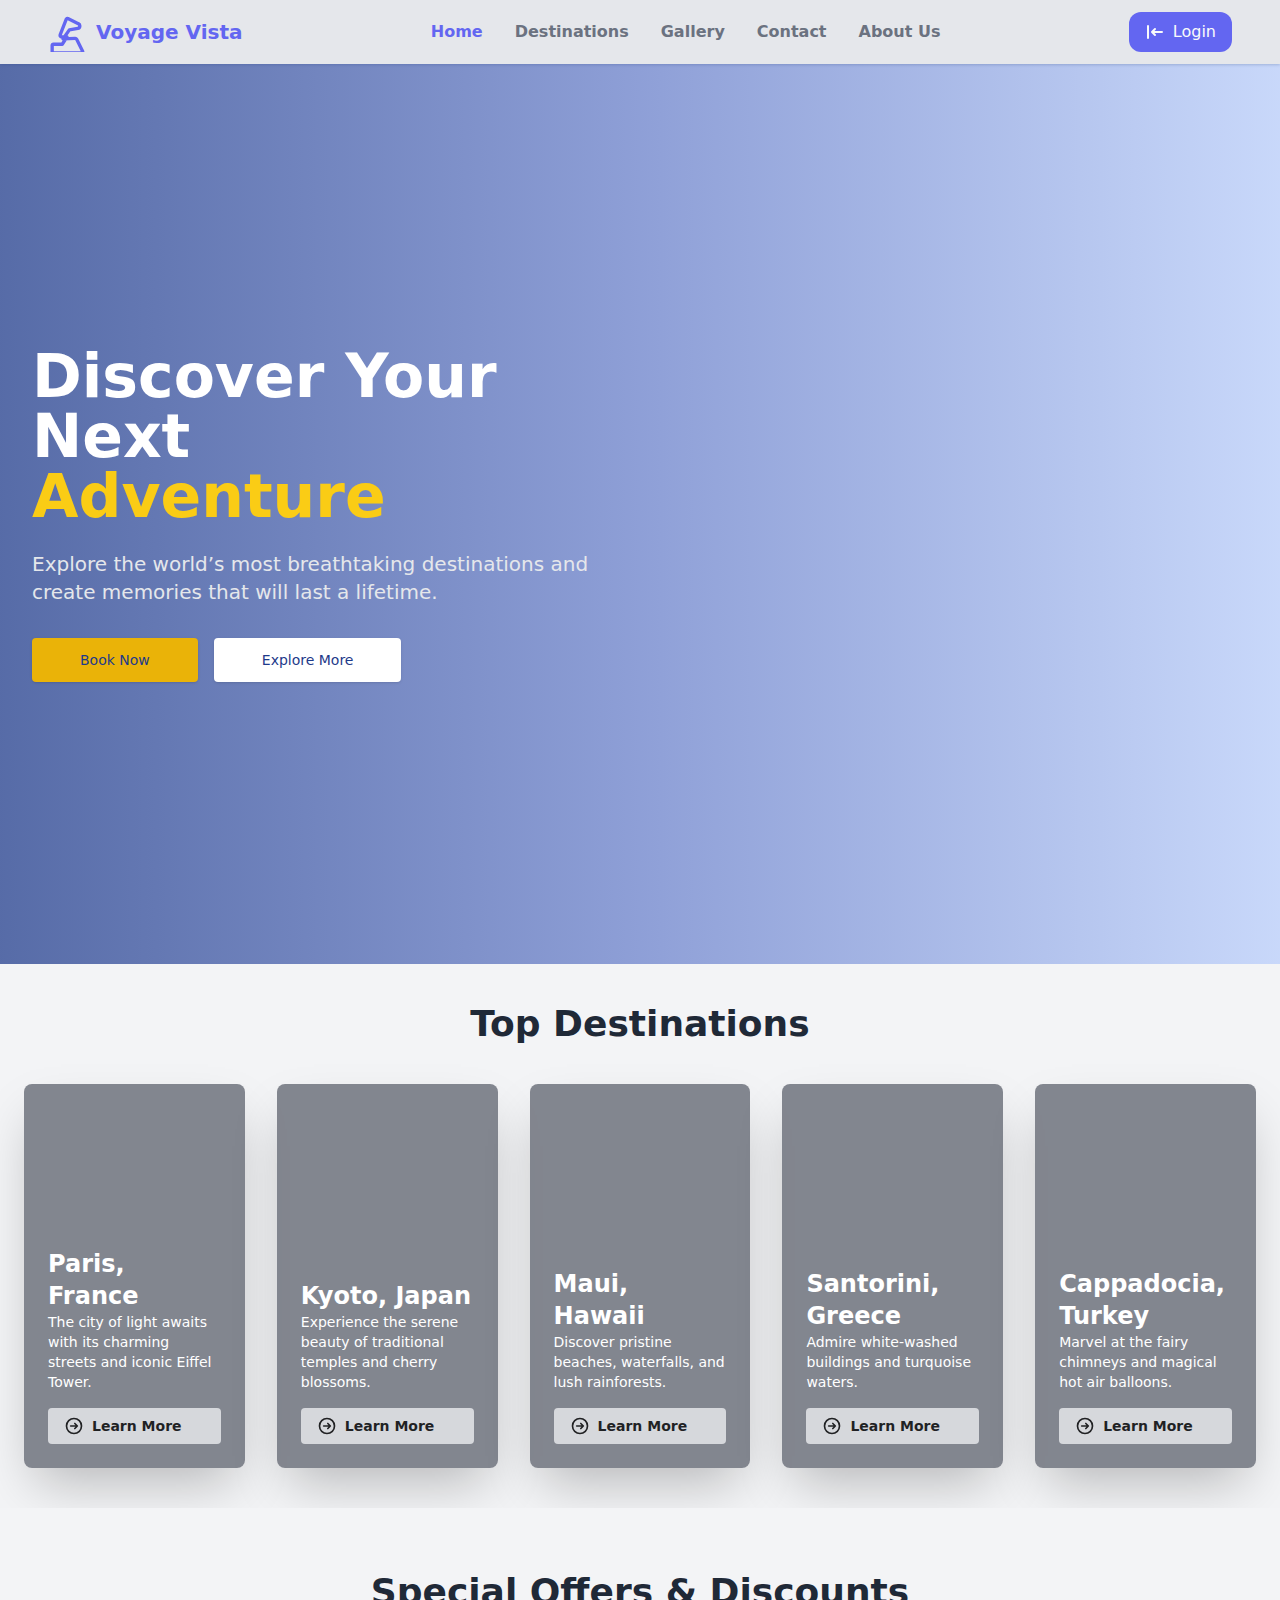
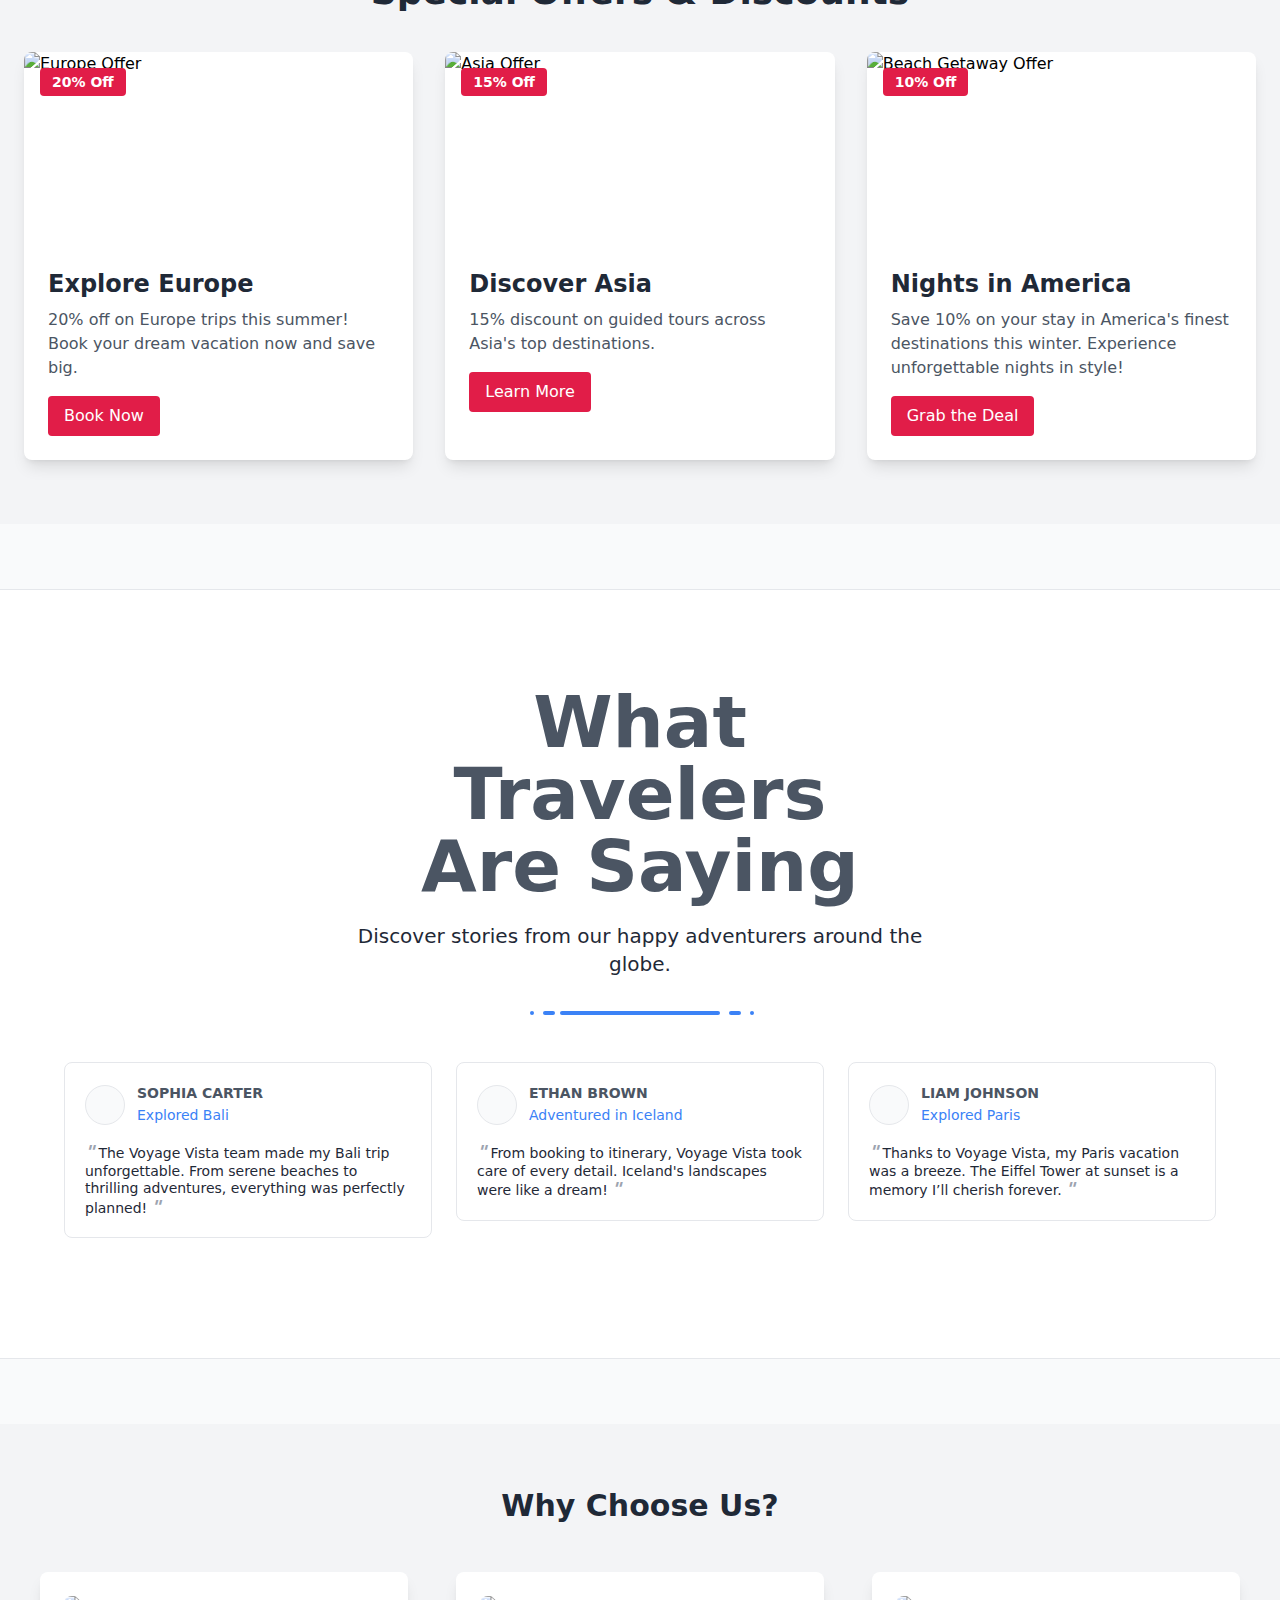
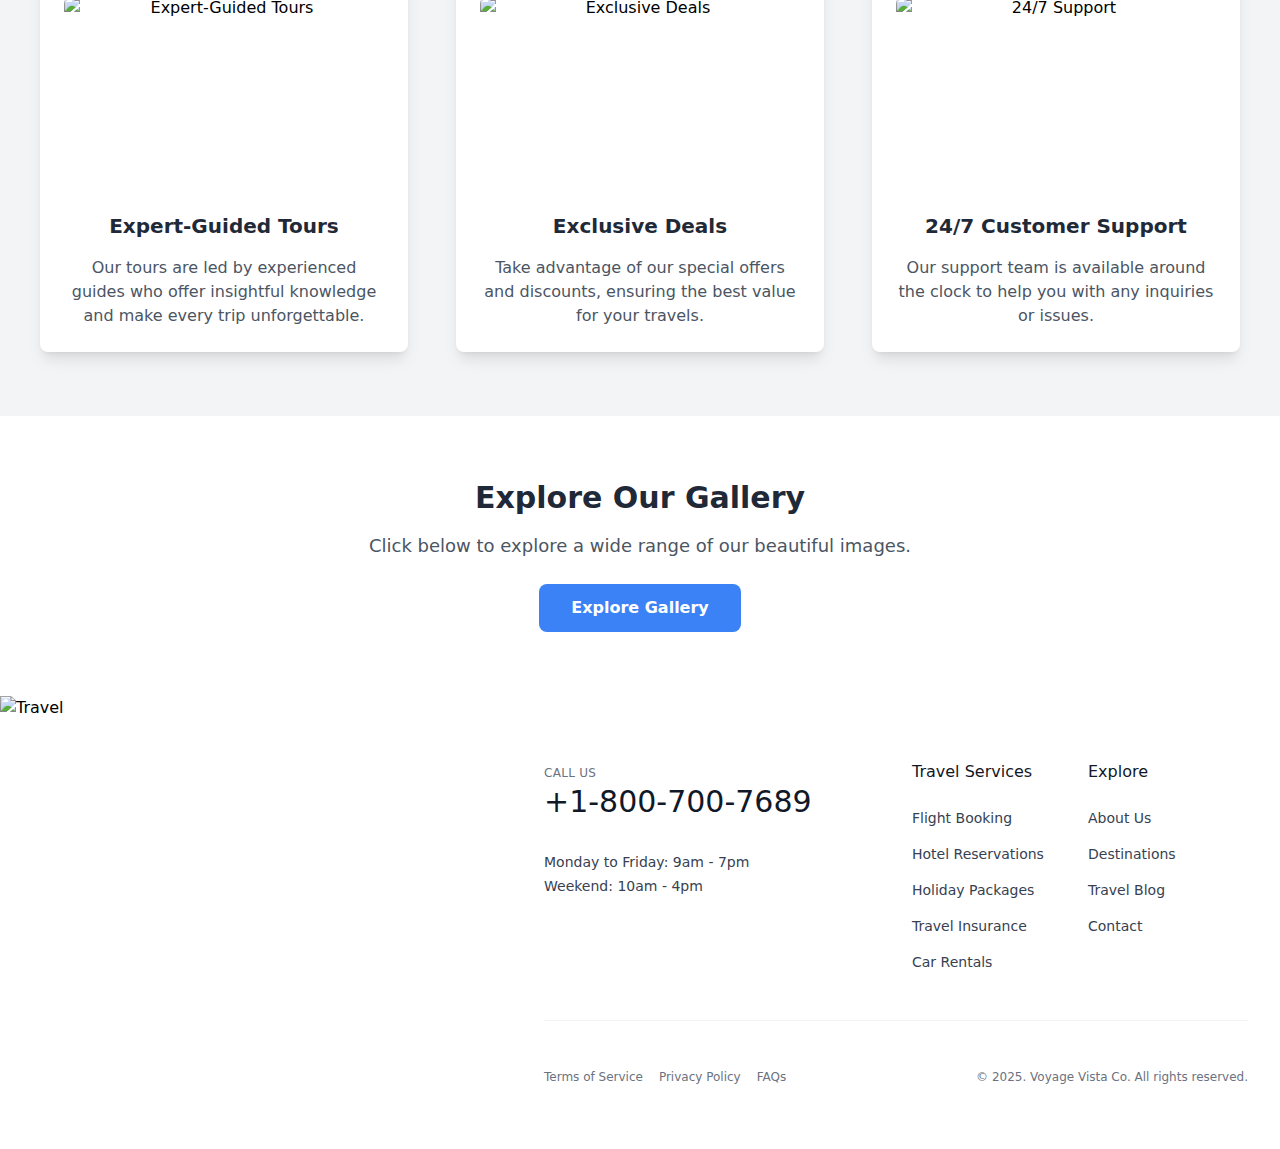
==== commit 3ce2fb04: "minor changes" ====
--- a/index.html
+++ b/index.html
@@ -34,12 +34,12 @@
             <a href="index.html">Home</a>
           </li>
           <li class="md:px-4 md:py-2 hover:text-indigo-400">
-            <a href="destinations/dest.html">Destinations</a>
+            <a href="pages/destinations/dest.html">Destinations</a>
           </li>
           <li class="md:px-4 md:py-2 hover:text-indigo-400">
             <a href="pages/gallery.html">Gallery</a>
           </li>
-          <li class="md:px-4 md:py-2 text-indigo-500 hover:text-indigo-400">
+          <li class="md:px-4 md:py-2 hover:text-indigo-400">
             <a href="pages/contact.html">Contact</a>
           </li>
           <li class="md:px-4 md:py-2 hover:text-indigo-400">
